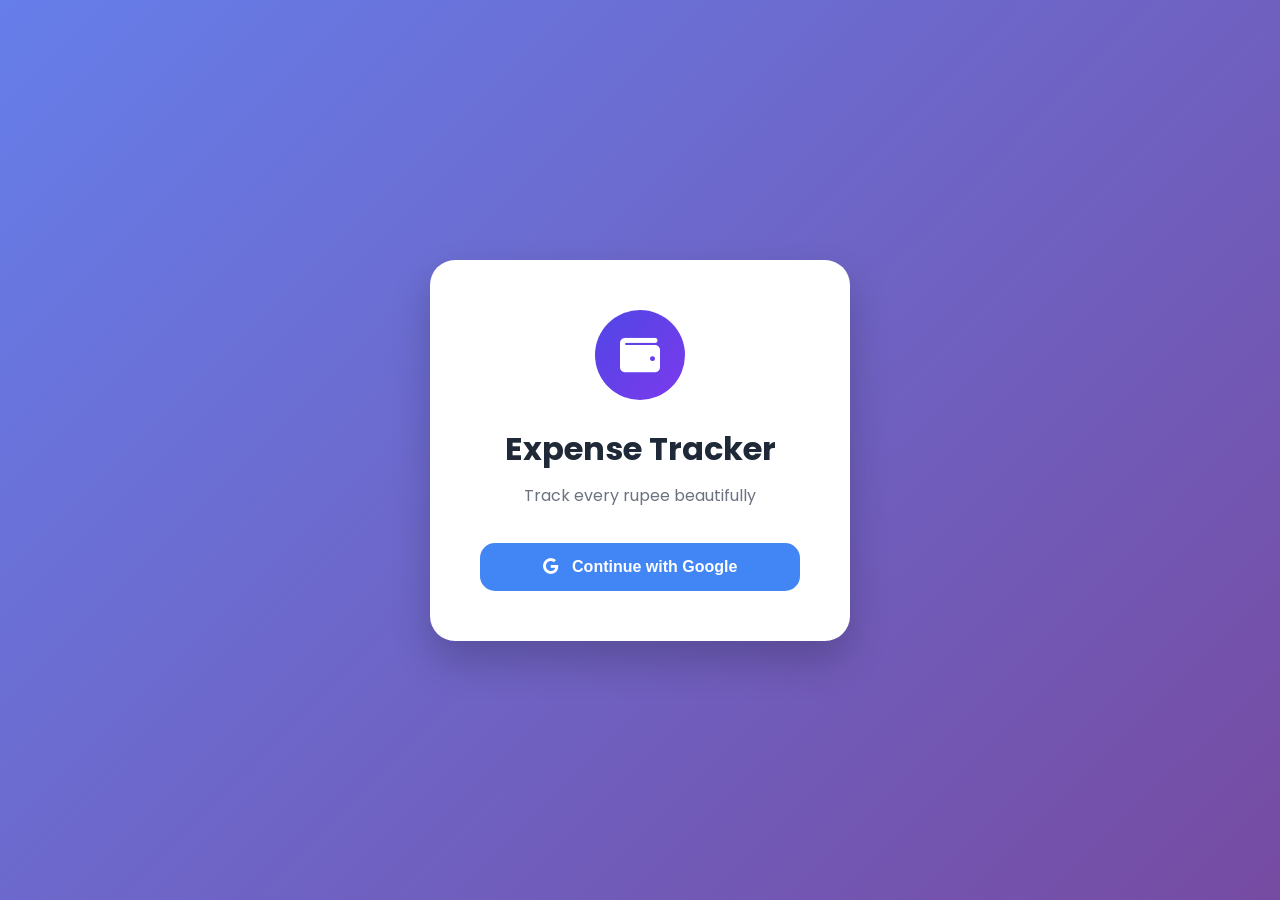
==== index.html @ 6a4c1304 "Except edit everything working" ====
<!doctype html>
<html lang="en">
  <head>
    <meta charset="UTF-8" />
    <meta name="viewport" content="width=device-width, initial-scale=1.0" />

    <title>Expense Tracker</title>

    <!-- CSS -->
    <link rel="stylesheet" href="css/style.css" />
    <link rel="stylesheet" href="css/responsive.css" />

    <!-- Google Font -->
    <link
      href="https://fonts.googleapis.com/css2?family=Poppins:wght@300;400;500;600;700&display=swap"
      rel="stylesheet"
    />

    <!-- Font Awesome -->
    <link
      rel="stylesheet"
      href="https://cdnjs.cloudflare.com/ajax/libs/font-awesome/6.5.2/css/all.min.css"
    />

    <!-- Animate CSS -->
    <link
      rel="stylesheet"
      href="https://cdnjs.cloudflare.com/ajax/libs/animate.css/4.1.1/animate.min.css"
    />

    <!-- SweetAlert2 -->
    <script src="https://cdn.jsdelivr.net/npm/sweetalert2@11"></script>
  </head>

  <body>
    <!-- ================= LOGIN SCREEN ================= -->

    <div id="loginSection" class="login-screen">
      <div class="login-card animate__animated animate__fadeInDown">
        <div class="logo">
          <i class="fa-solid fa-wallet"></i>
        </div>

        <h1>Expense Tracker</h1>

        <p>Track every rupee beautifully</p>

        <button id="googleLoginBtn" class="google-btn">
          <i class="fa-brands fa-google"></i>

          Continue with Google
        </button>
      </div>
    </div>

    <!-- ================= APPLICATION ================= -->

    <div id="app" style="display: none">
      <div class="container">
        <!-- HEADER -->

        <header class="topbar">
          <div class="brand">
            <i class="fa-solid fa-wallet"></i>

            <span>Expense Tracker</span>
          </div>

          <div class="user-panel">
            <img id="userPhoto" src="" alt="User" />

            <div class="user-details">
              <h3 id="userName"></h3>

              <p id="userEmail"></p>
            </div>

            <button id="logoutBtn" class="logout-btn">
              <i class="fa-solid fa-right-from-bracket"></i>

              Logout
            </button>
          </div>
        </header>

        <!-- DASHBOARD -->

        <section>
          <h2 class="section-title">
            <i class="fa-solid fa-chart-line"></i>

            Dashboard
          </h2>

          <div class="cards">
            <div class="card today">
              <i class="fa-solid fa-calendar-day"></i>

              <h3>Today</h3>

              <h2 id="todayExpense">₹0</h2>
            </div>

            <div class="card week">
              <i class="fa-solid fa-calendar-week"></i>

              <h3>This Week</h3>

              <h2 id="weekExpense">₹0</h2>
            </div>

            <div class="card month">
              <i class="fa-solid fa-calendar-days"></i>

              <h3>This Month</h3>

              <h2 id="monthExpense">₹0</h2>
            </div>

            <div class="card total">
              <i class="fa-solid fa-wallet"></i>

              <h3>Total</h3>

              <h2 id="totalExpense">₹0</h2>
            </div>
          </div>
        </section>

        <!-- ADD EXPENSE -->

        <section>
          <h2 class="section-title">
            <i class="fa-solid fa-circle-plus"></i>

            Add Expense
          </h2>

          <div class="expense-form">
            <input id="expenseTitle" type="text" placeholder="Expense Title" />

            <input id="expenseAmount" type="number" placeholder="Amount" />

            <select id="expenseCategory"></select>

            <input id="expenseDate" type="date" />

            <textarea id="expenseNotes" rows="4" placeholder="Notes"></textarea>

            <button id="saveExpenseBtn">
              <i class="fa-solid fa-floppy-disk"></i>

              Save Expense
            </button>
          </div>
        </section>

        <!-- RECENT EXPENSES -->
        <section class="charts-section">
          <h2 class="section-title">Expense Analytics</h2>

          <div class="chart-grid">
            <div class="chart-card">
              <h3>Category Wise</h3>
              <canvas id="categoryChart"></canvas>
            </div>

            <div class="chart-card">
              <h3>Monthly Trend</h3>
              <canvas id="monthlyChart"></canvas>
            </div>
          </div>
        </section>

        <section>
          <h2 class="section-title">
            <i class="fa-solid fa-clock-rotate-left"></i>

            Recent Expenses
          </h2>

          <div id="expenseList" class="expense-list">
            <div class="empty-state">
              <i class="fa-solid fa-receipt"></i>

              <p>No expenses added yet.</p>
            </div>
          </div>
        </section>

        <!-- CHARTS -->

        <!-- -->
      </div>
    </div>

    <!-- Firebase -->

    <script src="https://www.gstatic.com/firebasejs/10.12.2/firebase-app-compat.js"></script>

    <script src="https://www.gstatic.com/firebasejs/10.12.2/firebase-auth-compat.js"></script>

    <script src="https://www.gstatic.com/firebasejs/10.12.2/firebase-firestore-compat.js"></script>

    <script src="https://cdn.jsdelivr.net/npm/chart.js"></script>

    <!-- Firebase Config -->

    <script src="firebase/firebase-config.js"></script>

    <!-- Application -->

    <script src="js/state.js"></script>
    <script src="js/constants.js"></script>
    <script src="js/utils.js"></script>
    <script src="js/firestore.js"></script>
    <script src="js/auth.js"></script>
    <script src="js/expenses.js"></script>
    <script src="js/charts.js"></script>
    <script src="js/ui.js"></script>
    <script src="js/app.js"></script>
  </body>
</html>
---- css/style.css ----
/* ===========================
   RESET
=========================== */

* {
  margin: 0;
  padding: 0;
  box-sizing: border-box;
}

:root {
  --primary: #4f46e5;
  --primary-dark: #3730a3;

  --success: #10b981;
  --warning: #f59e0b;
  --danger: #ef4444;
  --info: #3b82f6;

  --text: #1f2937;
  --text-light: #6b7280;

  --bg: #f3f4f6;

  --card: #ffffff;

  --shadow: 0 10px 30px rgba(0, 0, 0, 0.08);
}

body {
  font-family: "Poppins", sans-serif;

  background: linear-gradient(135deg, #667eea, #764ba2);

  min-height: 100vh;
}

/* ===========================
   LOGIN
=========================== */

.login-screen {
  display: flex;

  justify-content: center;

  align-items: center;

  height: 100vh;

  padding: 20px;
}

.login-card {
  background: white;

  width: 420px;

  max-width: 100%;

  padding: 50px;

  border-radius: 25px;

  text-align: center;

  box-shadow: 0 20px 40px rgba(0, 0, 0, 0.2);
}

.logo {
  width: 90px;

  height: 90px;

  margin: auto;

  border-radius: 50%;

  background: linear-gradient(135deg, #4f46e5, #7c3aed);

  color: white;

  display: flex;

  justify-content: center;

  align-items: center;

  font-size: 40px;

  margin-bottom: 25px;
}

.login-card h1 {
  color: var(--text);

  margin-bottom: 10px;
}

.login-card p {
  color: var(--text-light);

  margin-bottom: 35px;
}

.google-btn {
  width: 100%;

  padding: 15px;

  border: none;

  border-radius: 15px;

  background: #4285f4;

  color: white;

  font-size: 16px;

  font-weight: 600;

  cursor: pointer;

  transition: 0.3s;
}

.google-btn i {
  margin-right: 10px;
}

.google-btn:hover {
  transform: translateY(-3px);

  box-shadow: 0 15px 25px rgba(66, 133, 244, 0.35);
}

/* ===========================
   MAIN APP
=========================== */

.container {
  width: 95%;

  max-width: 1300px;

  margin: 30px auto;
}

/* ===========================
   HEADER
=========================== */

.topbar {
  background: white;

  border-radius: 20px;

  padding: 20px 30px;

  display: flex;

  justify-content: space-between;

  align-items: center;

  box-shadow: var(--shadow);

  margin-bottom: 30px;
}

.brand {
  display: flex;

  align-items: center;

  gap: 15px;

  font-size: 28px;

  color: var(--primary);

  font-weight: 700;
}

.user-panel {
  display: flex;

  align-items: center;

  gap: 15px;
}

#userPhoto {
  width: 60px;

  height: 60px;

  border-radius: 50%;

  border: 3px solid var(--primary);

  object-fit: cover;
}

.user-details h3 {
  color: var(--text);
}

.user-details p {
  color: var(--text-light);

  font-size: 14px;
}

.logout-btn {
  background: var(--danger);

  color: white;

  border: none;

  border-radius: 12px;

  padding: 12px 20px;

  cursor: pointer;

  font-weight: 600;
}

.logout-btn:hover {
  opacity: 0.9;
}

/* ===========================
   TITLES
=========================== */

.section-title {
  color: white;

  margin: 30px 0 20px;

  font-size: 28px;
}

.section-title i {
  margin-right: 10px;
}

/* ===========================
   DASHBOARD CARDS
=========================== */

.cards {
  display: grid;

  grid-template-columns: repeat(auto-fit, minmax(220px, 1fr));

  gap: 20px;
}

.card {
  color: white;

  padding: 30px;

  border-radius: 20px;

  text-align: center;

  box-shadow: var(--shadow);

  transition: 0.3s;
}

.card:hover {
  transform: translateY(-8px);
}

.card i {
  font-size: 35px;

  margin-bottom: 15px;
}

.card h2 {
  margin-top: 15px;

  font-size: 32px;
}

.today {
  background: linear-gradient(135deg, #06b6d4, #3b82f6);
}

.week {
  background: linear-gradient(135deg, #10b981, #22c55e);
}

.month {
  background: linear-gradient(135deg, #f59e0b, #f97316);
}

.total {
  background: linear-gradient(135deg, #8b5cf6, #6366f1);
}

/* ===========================
   FORM
=========================== */

.expense-form {
  background: white;

  border-radius: 20px;

  padding: 30px;

  box-shadow: var(--shadow);

  display: grid;

  gap: 18px;
}

.expense-form input,
.expense-form select,
.expense-form textarea {
  padding: 15px;

  border-radius: 12px;

  border: 1px solid #ddd;

  font-size: 16px;

  font-family: "Poppins";
}

.expense-form input:focus,
.expense-form select:focus,
.expense-form textarea:focus {
  outline: none;

  border-color: var(--primary);
}

#saveExpenseBtn {
  background: var(--primary);

  color: white;

  border: none;

  padding: 16px;

  border-radius: 12px;

  cursor: pointer;

  font-size: 17px;

  font-weight: 600;
}

#saveExpenseBtn:hover {
  background: var(--primary-dark);
}

/* ===========================
   RECENT EXPENSES
=========================== */

.expense-list {
  background: white;

  border-radius: 20px;

  padding: 30px;

  min-height: 180px;

  box-shadow: var(--shadow);
}

.empty-state {
  text-align: center;

  color: #999;

  padding: 50px;
}

.empty-state i {
  font-size: 50px;

  margin-bottom: 15px;
}

/* ===========================
   CHART PLACEHOLDER
=========================== */

.chart-placeholder {
  background: white;

  border-radius: 20px;

  padding: 60px;

  text-align: center;

  color: #888;

  box-shadow: var(--shadow);
}

/* ===========================
   RESPONSIVE
=========================== */

@media (max-width: 900px) {
  .topbar {
    flex-direction: column;

    gap: 20px;
  }

  .user-panel {
    flex-wrap: wrap;

    justify-content: center;
  }

  .brand {
    font-size: 24px;
  }
}

@media (max-width: 600px) {
  .login-card {
    padding: 35px;
  }

  .section-title {
    font-size: 22px;
  }

  .card h2 {
    font-size: 26px;
  }
}

.expense-item {
  display: flex;

  justify-content: space-between;

  align-items: center;

  padding: 15px;

  border-bottom: 1px solid #eee;
}

.expense-item:last-child {
  border-bottom: none;
}

.expense-item strong {
  font-size: 18px;

  color: #4f46e5;

  margin-right: 15px;
}

.delete-btn {
  background: #ef4444;

  color: white;

  border: none;

  padding: 8px 12px;

  border-radius: 8px;

  cursor: pointer;
}
---- css/responsive.css ----
/* ===========================
   RESET
=========================== */

* {
  margin: 0;
  padding: 0;
  box-sizing: border-box;
}

:root {
  --primary: #4f46e5;
  --primary-dark: #3730a3;

  --success: #10b981;
  --warning: #f59e0b;
  --danger: #ef4444;
  --info: #3b82f6;

  --text: #1f2937;
  --text-light: #6b7280;

  --bg: #f3f4f6;

  --card: #ffffff;

  --shadow: 0 10px 30px rgba(0, 0, 0, 0.08);
}

body {
  font-family: "Poppins", sans-serif;

  background: linear-gradient(135deg, #667eea, #764ba2);

  min-height: 100vh;
}

/* ===========================
   LOGIN
=========================== */

.login-screen {
  display: flex;

  justify-content: center;

  align-items: center;

  height: 100vh;

  padding: 20px;
}

.login-card {
  background: white;

  width: 420px;

  max-width: 100%;

  padding: 50px;

  border-radius: 25px;

  text-align: center;

  box-shadow: 0 20px 40px rgba(0, 0, 0, 0.2);
}

.logo {
  width: 90px;

  height: 90px;

  margin: auto;

  border-radius: 50%;

  background: linear-gradient(135deg, #4f46e5, #7c3aed);

  color: white;

  display: flex;

  justify-content: center;

  align-items: center;

  font-size: 40px;

  margin-bottom: 25px;
}

.login-card h1 {
  color: var(--text);

  margin-bottom: 10px;
}

.login-card p {
  color: var(--text-light);

  margin-bottom: 35px;
}

.google-btn {
  width: 100%;

  padding: 15px;

  border: none;

  border-radius: 15px;

  background: #4285f4;

  color: white;

  font-size: 16px;

  font-weight: 600;

  cursor: pointer;

  transition: 0.3s;
}

.google-btn i {
  margin-right: 10px;
}

.google-btn:hover {
  transform: translateY(-3px);

  box-shadow: 0 15px 25px rgba(66, 133, 244, 0.35);
}

/* ===========================
   MAIN APP
=========================== */

.container {
  width: 95%;

  max-width: 1300px;

  margin: 30px auto;
}

/* ===========================
   HEADER
=========================== */

.topbar {
  background: white;

  border-radius: 20px;

  padding: 20px 30px;

  display: flex;

  justify-content: space-between;

  align-items: center;

  box-shadow: var(--shadow);

  margin-bottom: 30px;
}

.brand {
  display: flex;

  align-items: center;

  gap: 15px;

  font-size: 28px;

  color: var(--primary);

  font-weight: 700;
}

.user-panel {
  display: flex;

  align-items: center;

  gap: 15px;
}

#userPhoto {
  width: 60px;

  height: 60px;

  border-radius: 50%;

  border: 3px solid var(--primary);

  object-fit: cover;
}

.user-details h3 {
  color: var(--text);
}

.user-details p {
  color: var(--text-light);

  font-size: 14px;
}

.logout-btn {
  background: var(--danger);

  color: white;

  border: none;

  border-radius: 12px;

  padding: 12px 20px;

  cursor: pointer;

  font-weight: 600;
}

.logout-btn:hover {
  opacity: 0.9;
}

/* ===========================
   TITLES
=========================== */

.section-title {
  color: white;

  margin: 30px 0 20px;

  font-size: 28px;
}

.section-title i {
  margin-right: 10px;
}

/* ===========================
   DASHBOARD CARDS
=========================== */

.cards {
  display: grid;

  grid-template-columns: repeat(auto-fit, minmax(220px, 1fr));

  gap: 20px;
}

.card {
  color: white;

  padding: 30px;

  border-radius: 20px;

  text-align: center;

  box-shadow: var(--shadow);

  transition: 0.3s;
}

.card:hover {
  transform: translateY(-8px);
}

.card i {
  font-size: 35px;

  margin-bottom: 15px;
}

.card h2 {
  margin-top: 15px;

  font-size: 32px;
}

.today {
  background: linear-gradient(135deg, #06b6d4, #3b82f6);
}

.week {
  background: linear-gradient(135deg, #10b981, #22c55e);
}

.month {
  background: linear-gradient(135deg, #f59e0b, #f97316);
}

.total {
  background: linear-gradient(135deg, #8b5cf6, #6366f1);
}

/* ===========================
   FORM
=========================== */

.expense-form {
  background: white;

  border-radius: 20px;

  padding: 30px;

  box-shadow: var(--shadow);

  display: grid;

  gap: 18px;
}

.expense-form input,
.expense-form select,
.expense-form textarea {
  padding: 15px;

  border-radius: 12px;

  border: 1px solid #ddd;

  font-size: 16px;

  font-family: "Poppins";
}

.expense-form input:focus,
.expense-form select:focus,
.expense-form textarea:focus {
  outline: none;

  border-color: var(--primary);
}

#saveExpenseBtn {
  background: var(--primary);

  color: white;

  border: none;

  padding: 16px;

  border-radius: 12px;

  cursor: pointer;

  font-size: 17px;

  font-weight: 600;
}

#saveExpenseBtn:hover {
  background: var(--primary-dark);
}

/* ===========================
   RECENT EXPENSES
=========================== */

.expense-list {
  background: white;

  border-radius: 20px;

  padding: 30px;

  min-height: 180px;

  box-shadow: var(--shadow);
}

.empty-state {
  text-align: center;

  color: #999;

  padding: 50px;
}

.empty-state i {
  font-size: 50px;

  margin-bottom: 15px;
}

/* ===========================
   CHART PLACEHOLDER
=========================== */

.chart-placeholder {
  background: white;

  border-radius: 20px;

  padding: 60px;

  text-align: center;

  color: #888;

  box-shadow: var(--shadow);
}

/* ===========================
   RESPONSIVE
=========================== */

@media (max-width: 900px) {
  .topbar {
    flex-direction: column;

    gap: 20px;
  }

  .user-panel {
    flex-wrap: wrap;

    justify-content: center;
  }

  .brand {
    font-size: 24px;
  }
}

@media (max-width: 600px) {
  .login-card {
    padding: 35px;
  }

  .section-title {
    font-size: 22px;
  }

  .card h2 {
    font-size: 26px;
  }
}

.expense-item {
  display: flex;

  justify-content: space-between;

  align-items: center;

  padding: 15px;

  border-bottom: 1px solid #eee;
}

.expense-item:last-child {
  border-bottom: none;
}

.expense-item strong {
  font-size: 18px;

  color: #4f46e5;

  margin-right: 15px;
}

.delete-btn {
  background: #ef4444;

  color: white;

  border: none;

  padding: 8px 12px;

  border-radius: 8px;

  cursor: pointer;
}
/* ==========================
   Large Tablets
========================== */

@media (max-width: 1024px) {
  .container {
    width: 95%;
  }

  .cards {
    grid-template-columns: repeat(2, 1fr);
  }
}

/* ==========================
   Tablets
========================== */

@media (max-width: 768px) {
  .topbar {
    flex-direction: column;
    gap: 20px;
    align-items: center;
    text-align: center;
  }

  .brand {
    justify-content: center;
  }

  .user-panel {
    flex-direction: column;
  }

  .cards {
    grid-template-columns: 1fr;
  }

  .expense-form {
    padding: 20px;
  }

  .section-title {
    font-size: 24px;
  }

  #userPhoto {
    width: 70px;
    height: 70px;
  }
}

/* ==========================
   Mobile
========================== */

@media (max-width: 480px) {
  body {
    font-size: 14px;
  }

  .container {
    width: 95%;
    margin: 15px auto;
  }

  .login-card {
    padding: 30px 20px;
  }

  .brand {
    font-size: 22px;
  }

  .section-title {
    font-size: 20px;
  }

  .card {
    padding: 20px;
  }

  .card h2 {
    font-size: 24px;
  }

  .expense-form input,
  .expense-form select,
  .expense-form textarea,
  #saveExpenseBtn {
    font-size: 15px;
  }

  .expense-item {
    flex-direction: column;

    align-items: flex-start;

    gap: 10px;
  }

  .expense-item div:last-child {
    width: 100%;

    display: flex;

    justify-content: space-between;

    align-items: center;
  }

  .logout-btn {
    width: 100%;
  }
}
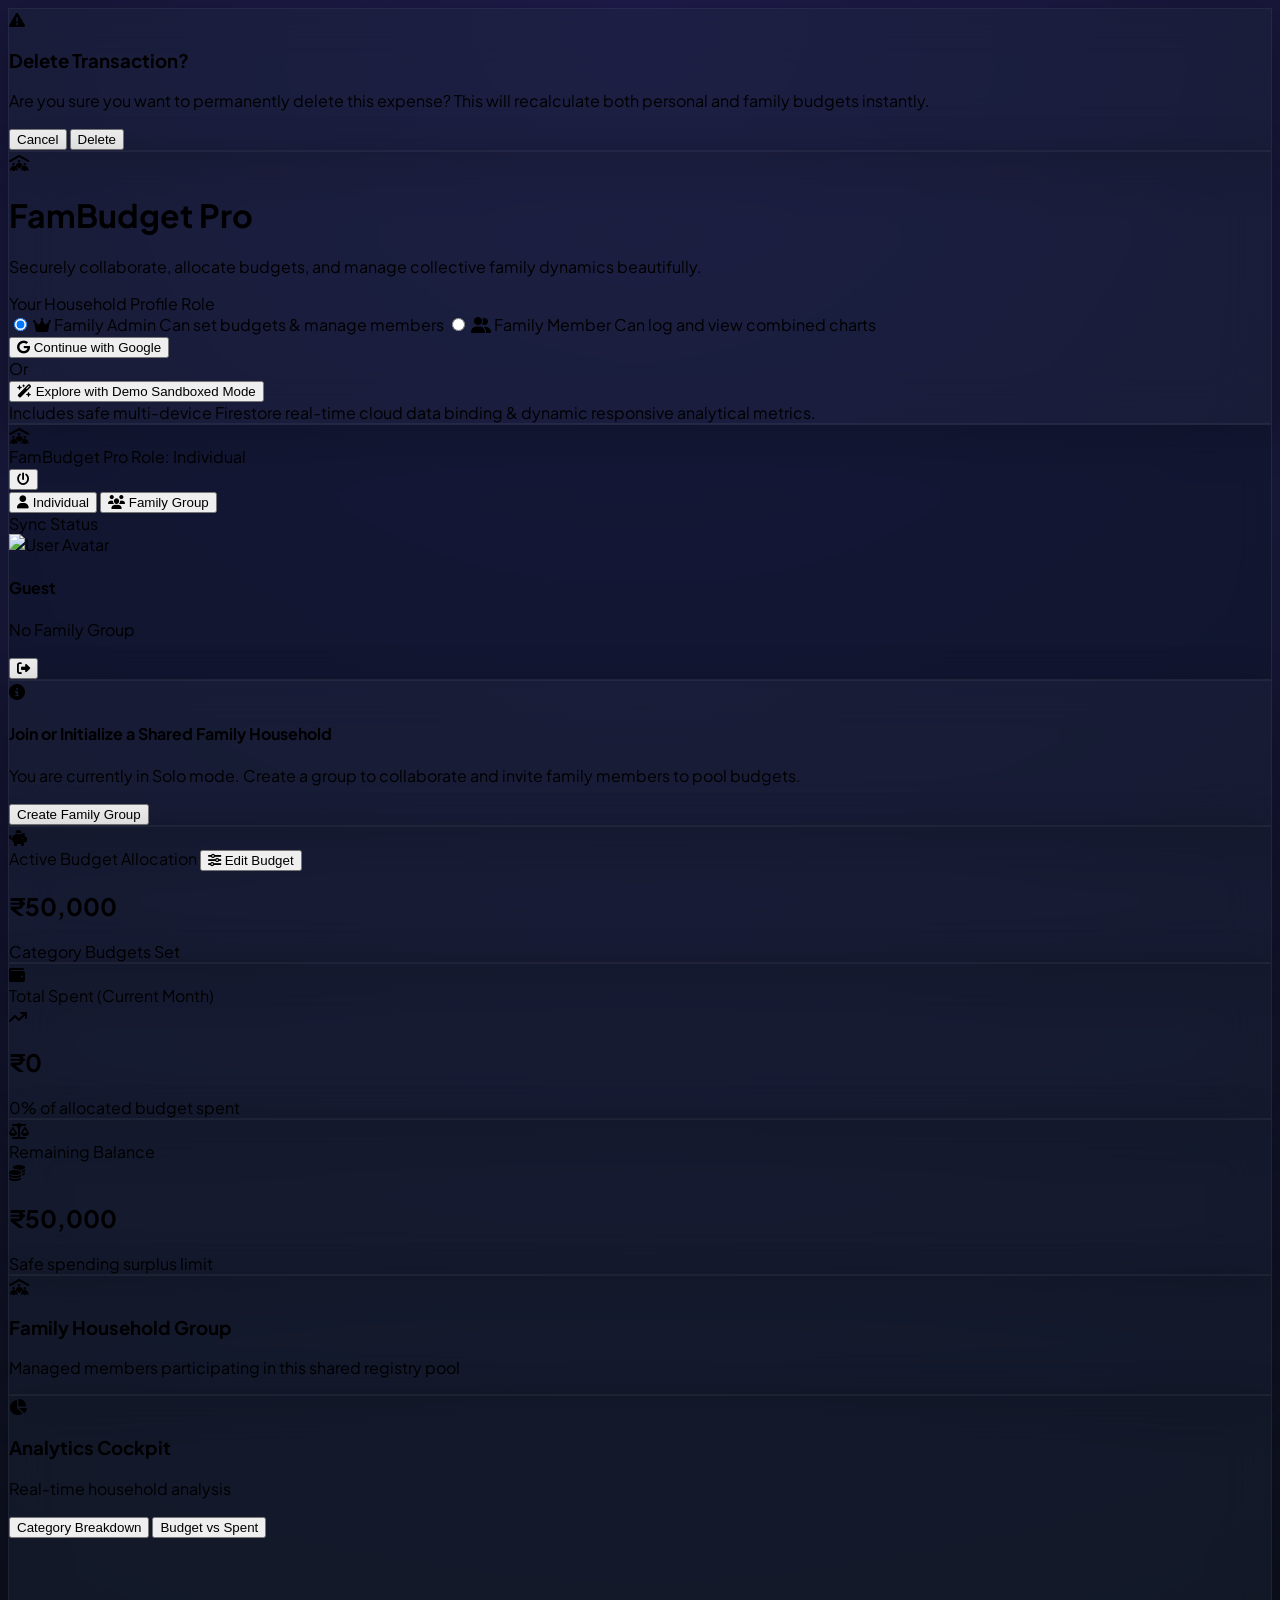
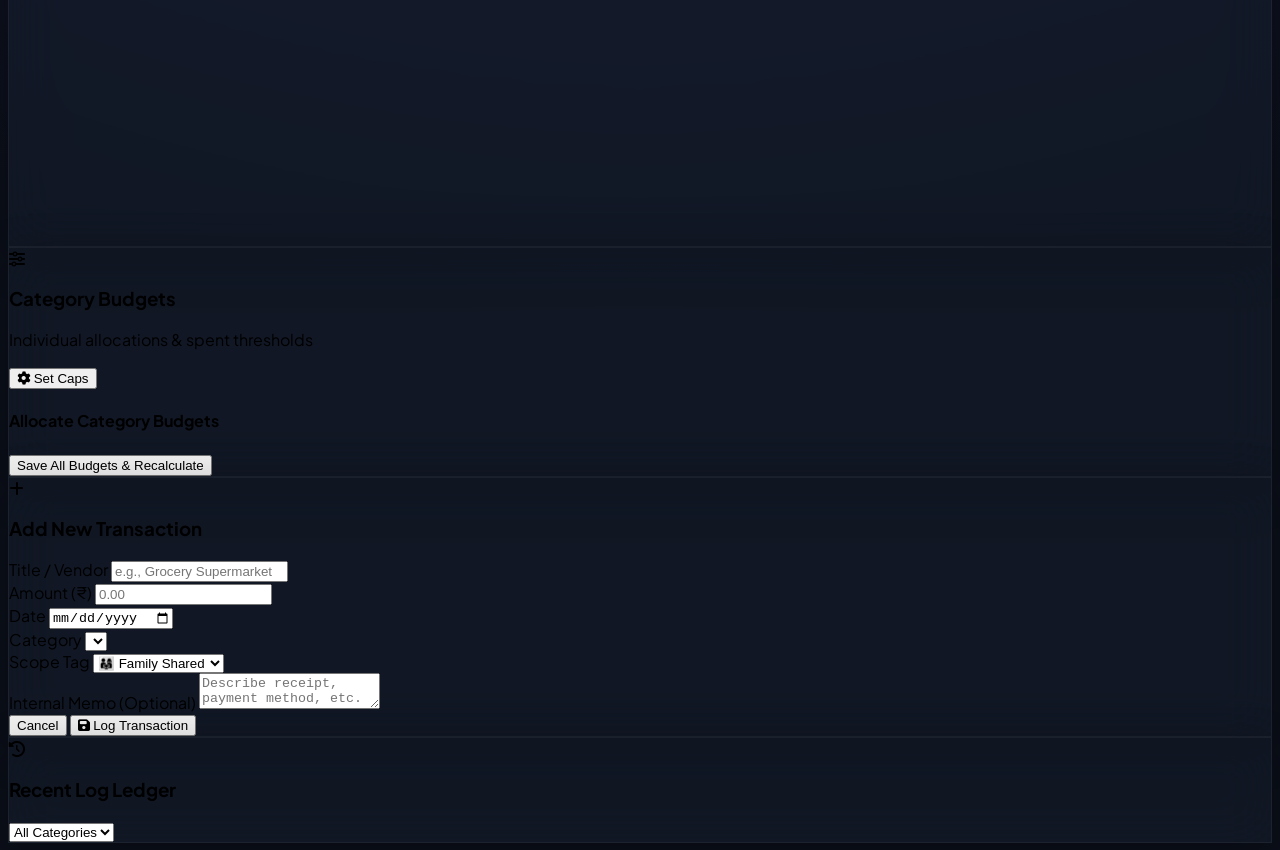
==== commit 5b874759: "chnaged full code" ====
--- a/index.html
+++ b/index.html
@@ -1,223 +1,2429 @@
 <!doctype html>
-<html lang="en">
+<html lang="en" class="h-full">
   <head>
     <meta charset="UTF-8" />
-    <meta name="viewport" content="width=device-width, initial-scale=1.0" />
-
-    <title>Expense Tracker</title>
-
-    <!-- CSS -->
-    <link rel="stylesheet" href="css/style.css" />
-    <link rel="stylesheet" href="css/responsive.css" />
-
-    <!-- Google Font -->
+    <meta
+      name="viewport"
+      content="width=device-width, initial-scale=1.0, maximum-scale=5.0"
+    />
+    <title>Family Budget & Expense Tracker</title>
+
+    <script src="https://cdn.tailwindcss.com"></script>
+    <script>
+      tailwind.config = {
+        theme: {
+          extend: {
+            fontFamily: {
+              sans: ["Plus Jakarta Sans", "Poppins", "Inter", "sans-serif"],
+            },
+            colors: {
+              brand: {
+                50: "#f5f3ff",
+                100: "#ede9fe",
+                500: "#6366f1",
+                600: "#4f46e5",
+                700: "#4338ca",
+                900: "#312e81",
+              },
+              darkBg: "#0b0f19",
+              panelBg: "rgba(17, 24, 39, 0.7)",
+            },
+          },
+        },
+      };
+    </script>
+
     <link
-      href="https://fonts.googleapis.com/css2?family=Poppins:wght@300;400;500;600;700&display=swap"
+      href="https://fonts.googleapis.com/css2?family=Plus+Jakarta+Sans:wght@300;400;500;600;700;800&family=Poppins:wght@300;400;500;600;750&display=swap"
       rel="stylesheet"
     />
-
-    <!-- Font Awesome -->
     <link
       rel="stylesheet"
       href="https://cdnjs.cloudflare.com/ajax/libs/font-awesome/6.5.2/css/all.min.css"
     />
-
-    <!-- Animate CSS -->
-    <link
-      rel="stylesheet"
-      href="https://cdnjs.cloudflare.com/ajax/libs/animate.css/4.1.1/animate.min.css"
-    />
-
-    <!-- SweetAlert2 -->
-    <script src="https://cdn.jsdelivr.net/npm/sweetalert2@11"></script>
+    <script src="https://cdn.jsdelivr.net/npm/chart.js"></script>
+
+    <style>
+      body {
+        font-family: "Plus Jakarta Sans", sans-serif;
+        background: radial-gradient(circle at 50% 0%, #1e1b4b 0%, #0b0f19 75%);
+        -webkit-font-smoothing: antialiased;
+        overflow-x: hidden;
+      }
+
+      .glass-panel {
+        background: rgba(15, 23, 42, 0.45);
+        backdrop-filter: blur(16px);
+        -webkit-backdrop-filter: blur(16px);
+        border: 1px solid rgba(255, 255, 255, 0.08);
+      }
+
+      .glass-card {
+        background: rgba(30, 41, 59, 0.35);
+        backdrop-filter: blur(24px);
+        -webkit-backdrop-filter: blur(24px);
+        border: 1px solid rgba(255, 255, 255, 0.05);
+        box-shadow: 0 12px 40px 0 rgba(0, 0, 0, 0.3);
+      }
+
+      ::-webkit-scrollbar {
+        width: 6px;
+        height: 6px;
+      }
+      ::-webkit-scrollbar-track {
+        background: rgba(15, 23, 42, 0.3);
+      }
+      ::-webkit-scrollbar-thumb {
+        background: rgba(99, 102, 241, 0.3);
+        border-radius: 10px;
+      }
+      ::-webkit-scrollbar-thumb:hover {
+        background: rgba(99, 102, 241, 0.6);
+      }
+
+      .toggle-slider {
+        transition: transform 0.3s cubic-bezier(0.4, 0, 0.2, 1);
+      }
+    </style>
   </head>
-
-  <body>
-    <!-- ================= LOGIN SCREEN ================= -->
-
-    <div id="loginSection" class="login-screen">
-      <div class="login-card animate__animated animate__fadeInDown">
-        <div class="logo">
-          <i class="fa-solid fa-wallet"></i>
+  <body class="min-h-screen text-slate-100 flex flex-col antialiased">
+    <div
+      id="toastContainer"
+      class="fixed top-5 right-5 z-50 flex flex-col gap-3 max-w-sm w-full px-4 md:px-0"
+    ></div>
+
+    <div
+      id="confirmModal"
+      class="fixed inset-0 z-50 flex items-center justify-center p-4 bg-slate-950/85 backdrop-blur-sm hidden"
+    >
+      <div
+        class="glass-card w-full max-w-md p-6 rounded-3xl text-center transform scale-95 transition-all duration-300"
+      >
+        <div
+          class="w-16 h-16 bg-red-500/20 text-red-400 rounded-full flex items-center justify-center mx-auto mb-4 text-2xl"
+        >
+          <i class="fa-solid fa-triangle-exclamation"></i>
         </div>
-
-        <h1>Expense Tracker</h1>
-
-        <p>Track every rupee beautifully</p>
-
-        <button id="googleLoginBtn" class="google-btn">
-          <i class="fa-brands fa-google"></i>
-
-          Continue with Google
-        </button>
+        <h3 class="text-xl font-bold mb-2 text-white">Delete Transaction?</h3>
+        <p class="text-slate-300 mb-6 text-sm">
+          Are you sure you want to permanently delete this expense? This will
+          recalculate both personal and family budgets instantly.
+        </p>
+        <div class="flex gap-3 justify-center">
+          <button
+            id="cancelDeleteBtn"
+            class="px-5 py-2.5 rounded-xl bg-slate-800 text-slate-300 hover:bg-slate-700 transition font-medium min-w-[100px]"
+          >
+            Cancel
+          </button>
+          <button
+            id="confirmDeleteBtn"
+            class="px-5 py-2.5 rounded-xl bg-red-600 text-white hover:bg-red-700 transition font-medium min-w-[100px]"
+          >
+            Delete
+          </button>
+        </div>
       </div>
     </div>
 
-    <!-- ================= APPLICATION ================= -->
-
-    <div id="app" style="display: none">
-      <div class="container">
-        <!-- HEADER -->
-
-        <header class="topbar">
-          <div class="brand">
-            <i class="fa-solid fa-wallet"></i>
-
-            <span>Expense Tracker</span>
+    <div
+      id="loginSection"
+      class="flex-1 flex flex-col items-center justify-center p-4 min-h-screen relative overflow-hidden"
+    >
+      <div
+        class="absolute w-96 h-96 bg-indigo-600/15 rounded-full blur-[120px] top-1/4 left-1/4"
+      ></div>
+      <div
+        class="absolute w-96 h-96 bg-purple-600/15 rounded-full blur-[120px] bottom-1/4 right-1/4"
+      ></div>
+
+      <div
+        class="glass-card w-full max-w-lg p-8 md:p-10 rounded-3xl text-center z-10 relative"
+      >
+        <div
+          class="w-20 h-20 mx-auto mb-6 rounded-3xl bg-gradient-to-tr from-indigo-500 via-purple-500 to-indigo-600 flex items-center justify-center text-white text-3xl shadow-xl shadow-indigo-500/10"
+        >
+          <i class="fa-solid fa-people-roof animate-pulse"></i>
+        </div>
+        <h1
+          class="text-3xl md:text-4xl font-extrabold tracking-tight bg-gradient-to-r from-white via-indigo-100 to-purple-100 bg-clip-text text-transparent"
+        >
+          FamBudget Pro
+        </h1>
+        <p class="text-indigo-200/60 mt-2 mb-8 text-sm md:text-base font-light">
+          Securely collaborate, allocate budgets, and manage collective family
+          dynamics beautifully.
+        </p>
+
+        <div class="space-y-4">
+          <div
+            class="bg-slate-900/50 p-4 rounded-2xl border border-slate-800 text-left"
+          >
+            <label
+              class="block text-xs font-semibold text-indigo-300 uppercase tracking-wider mb-2.5"
+              >Your Household Profile Role</label
+            >
+            <div class="grid grid-cols-2 gap-3">
+              <label
+                class="relative flex flex-col p-4 bg-slate-800/40 hover:bg-slate-800/80 border border-slate-700 rounded-xl cursor-pointer transition text-center group"
+              >
+                <input
+                  type="radio"
+                  name="onboardRole"
+                  value="admin"
+                  checked
+                  class="absolute top-3 right-3 text-indigo-500 bg-slate-900 border-slate-700 focus:ring-indigo-500"
+                />
+                <i
+                  class="fa-solid fa-crown text-amber-400 text-lg mb-1 group-hover:scale-115 transition"
+                ></i>
+                <span class="text-xs font-bold text-white">Family Admin</span>
+                <span class="text-[10px] text-slate-400 mt-1"
+                  >Can set budgets & manage members</span
+                >
+              </label>
+              <label
+                class="relative flex flex-col p-4 bg-slate-800/40 hover:bg-slate-800/80 border border-slate-700 rounded-xl cursor-pointer transition text-center group"
+              >
+                <input
+                  type="radio"
+                  name="onboardRole"
+                  value="member"
+                  class="absolute top-3 right-3 text-indigo-500 bg-slate-900 border-slate-700 focus:ring-indigo-500"
+                />
+                <i
+                  class="fa-solid fa-user-group text-sky-400 text-lg mb-1 group-hover:scale-115 transition"
+                ></i>
+                <span class="text-xs font-bold text-white">Family Member</span>
+                <span class="text-[10px] text-slate-400 mt-1"
+                  >Can log and view combined charts</span
+                >
+              </label>
+            </div>
           </div>
 
-          <div class="user-panel">
-            <img id="userPhoto" src="" alt="User" />
-
-            <div class="user-details">
-              <h3 id="userName"></h3>
-
-              <p id="userEmail"></p>
+          <button
+            id="googleLoginBtn"
+            class="w-full py-4 px-6 rounded-2xl bg-indigo-600 hover:bg-indigo-500 text-white font-semibold flex items-center justify-center gap-3 transition duration-300 shadow-md hover:shadow-indigo-500/20 active:scale-95"
+          >
+            <i class="fa-brands fa-google text-lg"></i>
+            Continue with Google
+          </button>
+
+          <div class="relative flex py-2 items-center justify-center">
+            <div class="flex-grow border-t border-slate-800"></div>
+            <span
+              class="flex-shrink mx-4 text-slate-500 text-xs uppercase tracking-widest font-semibold"
+              >Or</span
+            >
+            <div class="flex-grow border-t border-slate-800"></div>
+          </div>
+
+          <button
+            id="demoLoginBtn"
+            class="w-full py-3.5 px-6 rounded-2xl bg-slate-800/60 hover:bg-slate-700/60 text-indigo-200 font-medium flex items-center justify-center gap-3 border border-slate-700 hover:border-indigo-500/40 transition duration-300 active:scale-95"
+          >
+            <i class="fa-solid fa-wand-magic-sparkles text-indigo-400"></i>
+            Explore with Demo Sandboxed Mode
+          </button>
+        </div>
+
+        <div
+          class="mt-8 text-[11px] text-slate-500 leading-relaxed max-w-sm mx-auto"
+        >
+          Includes safe multi-device Firestore real-time cloud data binding &
+          dynamic responsive analytical metrics.
+        </div>
+      </div>
+    </div>
+
+    <div id="app" class="hidden flex-1 flex flex-col min-h-screen">
+      <header
+        class="w-full glass-panel sticky top-0 z-30 px-4 md:px-8 py-4 border-b border-slate-800/50"
+      >
+        <div
+          class="max-w-7xl mx-auto flex flex-col sm:flex-row items-center justify-between gap-4"
+        >
+          <div class="flex items-center justify-between w-full sm:w-auto gap-4">
+            <div class="flex items-center gap-3">
+              <div
+                class="w-10 h-10 rounded-2xl bg-indigo-600/20 text-indigo-400 flex items-center justify-center text-xl border border-indigo-500/25"
+              >
+                <i class="fa-solid fa-people-roof"></i>
+              </div>
+              <div>
+                <span
+                  class="text-lg font-extrabold tracking-tight text-white block"
+                  >FamBudget Pro</span
+                >
+                <span
+                  class="text-[10px] text-indigo-300/70 block uppercase tracking-wider font-semibold"
+                  id="headerProfileRole"
+                  >Role: Individual</span
+                >
+              </div>
             </div>
 
-            <button id="logoutBtn" class="logout-btn">
-              <i class="fa-solid fa-right-from-bracket"></i>
-
-              Logout
+            <button
+              id="logoutBtn"
+              class="sm:hidden text-red-400 bg-red-500/10 hover:bg-red-500/20 p-2.5 rounded-xl border border-red-500/20 transition text-sm"
+            >
+              <i class="fa-solid fa-power-off"></i>
             </button>
           </div>
-        </header>
-
-        <!-- DASHBOARD -->
-
-        <section>
-          <h2 class="section-title">
-            <i class="fa-solid fa-chart-line"></i>
-
-            Dashboard
-          </h2>
-
-          <div class="cards">
-            <div class="card today">
-              <i class="fa-solid fa-calendar-day"></i>
-
-              <h3>Today</h3>
-
-              <h2 id="todayExpense">₹0</h2>
+
+          <div
+            class="bg-slate-900/80 p-1 rounded-2xl border border-slate-800 flex items-center relative w-full sm:w-80 h-12"
+          >
+            <div
+              id="toggleHighlight"
+              class="absolute top-1 bottom-1 left-1 w-[calc(50%-4px)] bg-indigo-600/90 rounded-xl toggle-slider shadow-md shadow-indigo-600/20"
+            ></div>
+
+            <button
+              id="btnViewIndividual"
+              class="relative z-10 flex-1 text-center text-xs font-semibold h-full rounded-xl flex items-center justify-center gap-2 text-white transition-all duration-300"
+            >
+              <i class="fa-solid fa-user text-[11px]"></i>
+              <span>Individual</span>
+            </button>
+            <button
+              id="btnViewFamily"
+              class="relative z-10 flex-1 text-center text-xs font-semibold h-full rounded-xl flex items-center justify-center gap-2 text-slate-400 transition-all duration-300"
+            >
+              <i class="fa-solid fa-users text-[11px]"></i>
+              <span>Family Group</span>
+            </button>
+          </div>
+
+          <div class="hidden sm:flex items-center gap-4">
+            <div
+              id="syncStatus"
+              class="flex items-center gap-2 bg-indigo-500/10 text-indigo-300 px-3 py-1.5 rounded-full text-xs font-semibold border border-indigo-500/20"
+            >
+              <span class="relative flex h-2 w-2">
+                <span
+                  class="animate-ping absolute inline-flex h-full w-full rounded-full bg-indigo-400 opacity-75"
+                ></span>
+                <span
+                  class="relative inline-flex rounded-full h-2 w-2 bg-indigo-400"
+                ></span>
+              </span>
+              Sync Status
             </div>
 
-            <div class="card week">
-              <i class="fa-solid fa-calendar-week"></i>
-
-              <h3>This Week</h3>
-
-              <h2 id="weekExpense">₹0</h2>
+            <div
+              class="flex items-center gap-2.5 pl-2 border-l border-slate-800"
+            >
+              <img
+                id="userPhoto"
+                src="https://placehold.co/100x100/4f46e5/ffffff?text=U"
+                alt="User Avatar"
+                class="w-9 h-9 rounded-full object-cover border border-slate-700"
+              />
+              <div class="hidden md:block text-left">
+                <h4
+                  id="userName"
+                  class="text-xs font-bold text-white max-w-[120px] truncate"
+                >
+                  Guest
+                </h4>
+                <p
+                  id="familyGroupName"
+                  class="text-[9px] text-slate-400 truncate"
+                >
+                  No Family Group
+                </p>
+              </div>
+              <button
+                id="desktopLogoutBtn"
+                class="text-slate-400 hover:text-red-400 hover:bg-red-500/10 p-2 rounded-xl transition ml-1"
+                title="Sign Out"
+              >
+                <i class="fa-solid fa-right-from-bracket"></i>
+              </button>
             </div>
-
-            <div class="card month">
-              <i class="fa-solid fa-calendar-days"></i>
-
-              <h3>This Month</h3>
-
-              <h2 id="monthExpense">₹0</h2>
+          </div>
+        </div>
+      </header>
+
+      <main class="flex-1 p-4 md:p-8 space-y-8 max-w-7xl w-full mx-auto">
+        <div
+          id="familyActionBanner"
+          class="glass-card bg-indigo-500/5 border border-indigo-500/20 rounded-2xl p-5 flex flex-col md:flex-row items-center justify-between gap-4 hidden"
+        >
+          <div
+            class="flex items-center gap-4 text-center md:text-left flex-col md:flex-row"
+          >
+            <div
+              class="w-12 h-12 bg-indigo-500/20 text-indigo-400 rounded-full flex items-center justify-center shrink-0 text-xl"
+            >
+              <i class="fa-solid fa-circle-info animate-bounce"></i>
             </div>
-
-            <div class="card total">
+            <div>
+              <h4 class="text-sm font-bold text-white">
+                Join or Initialize a Shared Family Household
+              </h4>
+              <p class="text-xs text-slate-400 mt-0.5">
+                You are currently in Solo mode. Create a group to collaborate
+                and invite family members to pool budgets.
+              </p>
+            </div>
+          </div>
+          <div class="flex gap-2.5 w-full md:w-auto justify-center">
+            <button
+              id="bannerCreateGroupBtn"
+              class="px-4 py-2 bg-indigo-600 hover:bg-indigo-500 text-white font-semibold text-xs rounded-xl transition"
+            >
+              Create Family Group
+            </button>
+          </div>
+        </div>
+
+        <section class="grid grid-cols-1 md:grid-cols-3 gap-4 md:gap-6">
+          <div
+            class="glass-card rounded-2xl p-6 relative overflow-hidden group hover:border-indigo-500/30 transition-all duration-300"
+          >
+            <div
+              class="absolute -right-4 -bottom-4 text-indigo-500/5 text-8xl transition-transform duration-300 group-hover:scale-110"
+            >
+              <i class="fa-solid fa-piggy-bank"></i>
+            </div>
+            <div class="flex items-center justify-between mb-4">
+              <span
+                class="text-xs font-bold text-indigo-300 uppercase tracking-wider"
+                id="budgetCardLabel"
+                >Active Budget Allocation</span
+              >
+              <button
+                id="btnSetBudget"
+                class="text-[11px] text-indigo-400 hover:text-white bg-indigo-500/10 hover:bg-indigo-600 px-2.5 py-1 rounded-lg border border-indigo-500/20 transition font-bold"
+              >
+                <i class="fa-solid fa-sliders mr-1"></i> Edit Budget
+              </button>
+            </div>
+            <div class="mt-2">
+              <h2
+                id="totalBudgetValue"
+                class="text-3xl font-extrabold text-white"
+              >
+                ₹50,000
+              </h2>
+              <div class="flex items-center gap-2 mt-2 text-xs text-slate-400">
+                <span
+                  class="text-emerald-400 font-semibold"
+                  id="budgetLimitCount"
+                  >Category Budgets Set</span
+                >
+              </div>
+            </div>
+          </div>
+
+          <div
+            class="glass-card rounded-2xl p-6 relative overflow-hidden group hover:border-rose-500/30 transition-all duration-300"
+          >
+            <div
+              class="absolute -right-4 -bottom-4 text-rose-500/5 text-8xl transition-transform duration-300 group-hover:scale-110"
+            >
               <i class="fa-solid fa-wallet"></i>
-
-              <h3>Total</h3>
-
-              <h2 id="totalExpense">₹0</h2>
+            </div>
+            <div class="flex items-center justify-between mb-4">
+              <span
+                class="text-xs font-bold text-rose-300 uppercase tracking-wider"
+                >Total Spent (Current Month)</span
+              >
+              <div
+                class="w-8 h-8 rounded-lg bg-rose-500/10 text-rose-400 flex items-center justify-center"
+              >
+                <i class="fa-solid fa-arrow-trend-up"></i>
+              </div>
+            </div>
+            <div class="mt-2">
+              <h2
+                id="totalSpentValue"
+                class="text-3xl font-extrabold text-white"
+              >
+                ₹0
+              </h2>
+              <div class="flex items-center gap-2 mt-2 text-xs text-slate-400">
+                <span id="spentPercentage" class="text-slate-300 font-medium"
+                  >0% of allocated budget spent</span
+                >
+              </div>
+            </div>
+          </div>
+
+          <div
+            class="glass-card rounded-2xl p-6 relative overflow-hidden group hover:border-emerald-500/30 transition-all duration-300"
+          >
+            <div
+              class="absolute -right-4 -bottom-4 text-emerald-500/5 text-8xl transition-transform duration-300 group-hover:scale-110"
+            >
+              <i class="fa-solid fa-scale-balanced"></i>
+            </div>
+            <div class="flex items-center justify-between mb-4">
+              <span
+                class="text-xs font-bold text-emerald-300 uppercase tracking-wider"
+                >Remaining Balance</span
+              >
+              <div
+                class="w-8 h-8 rounded-lg bg-emerald-500/10 text-emerald-400 flex items-center justify-center"
+              >
+                <i class="fa-solid fa-coins"></i>
+              </div>
+            </div>
+            <div class="mt-2">
+              <h2
+                id="remainingValue"
+                class="text-3xl font-extrabold text-emerald-400"
+              >
+                ₹50,000
+              </h2>
+              <div class="flex items-center gap-2 mt-2 text-xs text-slate-400">
+                <span
+                  id="remainingStatusText"
+                  class="text-emerald-400/80 font-medium"
+                  >Safe spending surplus limit</span
+                >
+              </div>
             </div>
           </div>
         </section>
 
-        <!-- ADD EXPENSE -->
-
-        <section>
-          <h2 class="section-title">
-            <i class="fa-solid fa-circle-plus"></i>
-
-            Add Expense
-          </h2>
-
-          <div class="expense-form">
-            <input id="expenseTitle" type="text" placeholder="Expense Title" />
-
-            <input id="expenseAmount" type="number" placeholder="Amount" />
-
-            <select id="expenseCategory"></select>
-
-            <input id="expenseDate" type="date" />
-
-            <textarea id="expenseNotes" rows="4" placeholder="Notes"></textarea>
-
-            <button id="saveExpenseBtn">
-              <i class="fa-solid fa-floppy-disk"></i>
-
-              Save Expense
-            </button>
+        <section
+          id="familyGroupSection"
+          class="glass-card rounded-3xl p-6 space-y-6"
+        >
+          <div
+            class="flex flex-col md:flex-row md:items-center justify-between gap-4 border-b border-slate-800 pb-5"
+          >
+            <div class="flex items-center gap-3">
+              <div
+                class="w-9 h-9 rounded-xl bg-purple-500/10 text-purple-400 flex items-center justify-center"
+              >
+                <i class="fa-solid fa-people-roof"></i>
+              </div>
+              <div>
+                <h3 class="text-lg font-bold text-white">
+                  Family Household Group
+                </h3>
+                <p class="text-xs text-slate-400">
+                  Managed members participating in this shared registry pool
+                </p>
+              </div>
+            </div>
+
+            <div
+              id="adminInviteControls"
+              class="flex flex-col sm:flex-row items-center gap-3 w-full md:w-auto"
+              style="display: none"
+            >
+              <input
+                id="inviteMemberEmail"
+                type="email"
+                placeholder="Enter family member email"
+                class="w-full sm:w-64 bg-slate-900/60 border border-slate-800 hover:border-slate-700 focus:border-indigo-500 focus:outline-none rounded-xl px-4 py-2.5 text-slate-100 placeholder-slate-500 transition text-xs"
+              />
+              <button
+                id="inviteMemberBtn"
+                class="w-full sm:w-auto px-4 py-2.5 rounded-xl bg-indigo-600 hover:bg-indigo-500 text-white text-xs font-semibold transition flex items-center justify-center gap-2 shrink-0"
+              >
+                <i class="fa-solid fa-plus"></i> Add Member
+              </button>
+            </div>
+          </div>
+
+          <div
+            id="familyMembersGrid"
+            class="grid grid-cols-1 sm:grid-cols-2 lg:grid-cols-4 gap-4"
+          >
+            <!-- Loaded dynamically via js -->
           </div>
         </section>
 
-        <!-- RECENT EXPENSES -->
-        <section class="charts-section">
-          <h2 class="section-title">Expense Analytics</h2>
-
-          <div class="chart-grid">
-            <div class="chart-card">
-              <h3>Category Wise</h3>
-              <canvas id="categoryChart"></canvas>
+        <div class="grid grid-cols-1 lg:grid-cols-12 gap-6 items-start">
+          <div class="lg:col-span-7 space-y-6">
+            <div class="glass-card rounded-3xl p-6 space-y-6">
+              <div class="flex items-center justify-between">
+                <div class="flex items-center gap-3">
+                  <div
+                    class="w-9 h-9 rounded-xl bg-indigo-500/10 text-indigo-400 flex items-center justify-center"
+                  >
+                    <i class="fa-solid fa-chart-pie"></i>
+                  </div>
+                  <div>
+                    <h3 class="text-base font-bold text-white">
+                      Analytics Cockpit
+                    </h3>
+                    <p class="text-[10px] text-slate-400">
+                      Real-time household analysis
+                    </p>
+                  </div>
+                </div>
+
+                <div
+                  class="flex items-center bg-slate-900/60 p-1 border border-slate-800 rounded-xl text-[10px]"
+                >
+                  <button
+                    id="btnTabCategory"
+                    class="px-3 py-1.5 rounded-lg font-bold bg-indigo-600 text-white transition-all duration-200"
+                  >
+                    Category Breakdown
+                  </button>
+                  <button
+                    id="btnTabBudgets"
+                    class="px-3 py-1.5 rounded-lg font-bold text-slate-400 hover:text-white transition-all duration-200"
+                  >
+                    Budget vs Spent
+                  </button>
+                </div>
+              </div>
+
+              <div
+                class="relative w-full min-h-[280px] flex items-center justify-center"
+              >
+                <div
+                  id="chartContainerCategory"
+                  class="w-full h-full max-h-[280px] relative"
+                >
+                  <canvas id="categoryChart"></canvas>
+                </div>
+                <div
+                  id="chartContainerBudgets"
+                  class="w-full h-full max-h-[280px] relative hidden"
+                >
+                  <canvas id="budgetBarChart"></canvas>
+                </div>
+              </div>
             </div>
 
-            <div class="chart-card">
-              <h3>Monthly Trend</h3>
-              <canvas id="monthlyChart"></canvas>
+            <div class="glass-card rounded-3xl p-6 space-y-4">
+              <div class="flex items-center justify-between">
+                <div class="flex items-center gap-3">
+                  <div
+                    class="w-9 h-9 rounded-xl bg-emerald-500/10 text-emerald-400 flex items-center justify-center"
+                  >
+                    <i class="fa-solid fa-sliders"></i>
+                  </div>
+                  <div>
+                    <h3 class="text-base font-bold text-white">
+                      Category Budgets
+                    </h3>
+                    <p class="text-[10px] text-slate-400">
+                      Individual allocations & spent thresholds
+                    </p>
+                  </div>
+                </div>
+                <button
+                  id="btnToggleSetBudgetCollapse"
+                  class="px-3 py-1.5 rounded-xl bg-slate-800 hover:bg-slate-700 text-xs font-bold text-indigo-300 transition flex items-center gap-1.5"
+                >
+                  <i class="fa-solid fa-gear"></i> Set Caps
+                </button>
+              </div>
+
+              <div
+                id="budgetAllocationSettingsPanel"
+                class="p-4 bg-slate-950/40 border border-slate-800 rounded-2xl space-y-4 hidden animate__animated animate__fadeIn"
+              >
+                <h4
+                  class="text-xs font-bold text-indigo-300 uppercase tracking-wider"
+                >
+                  Allocate Category Budgets
+                </h4>
+                <div
+                  class="grid grid-cols-2 gap-3"
+                  id="categoryBudgetInputGrid"
+                >
+                  <!-- Inputs built in JavaScript dynamically -->
+                </div>
+                <button
+                  id="saveAllBudgetsBtn"
+                  class="w-full py-2.5 rounded-xl bg-indigo-600 hover:bg-indigo-500 text-white font-bold text-xs transition active:scale-95"
+                >
+                  Save All Budgets & Recalculate
+                </button>
+              </div>
+
+              <div id="categoryGaugesList" class="space-y-3.5">
+                <!-- Populated with beautiful custom visual bars via JS -->
+              </div>
             </div>
           </div>
-        </section>
-
-        <section>
-          <h2 class="section-title">
-            <i class="fa-solid fa-clock-rotate-left"></i>
-
-            Recent Expenses
-          </h2>
-
-          <div id="expenseList" class="expense-list">
-            <div class="empty-state">
-              <i class="fa-solid fa-receipt"></i>
-
-              <p>No expenses added yet.</p>
+
+          <div class="lg:col-span-5 space-y-6">
+            <div class="glass-card rounded-3xl p-6 space-y-4">
+              <div class="flex items-center gap-3">
+                <div
+                  class="w-9 h-9 rounded-xl bg-indigo-500/10 text-indigo-400 flex items-center justify-center"
+                >
+                  <i class="fa-solid fa-plus"></i>
+                </div>
+                <h3 id="formTitle" class="text-base font-bold text-white">
+                  Add New Transaction
+                </h3>
+              </div>
+
+              <form id="expenseForm" class="space-y-3" onsubmit="return false;">
+                <input type="hidden" id="editId" value="" />
+
+                <div>
+                  <label
+                    class="text-[10px] font-bold text-slate-400 uppercase tracking-wider block mb-1"
+                    >Title / Vendor</label
+                  >
+                  <input
+                    id="expenseTitle"
+                    type="text"
+                    placeholder="e.g., Grocery Supermarket"
+                    class="w-full bg-slate-900/60 border border-slate-800 hover:border-slate-700 focus:border-indigo-500 focus:outline-none rounded-xl px-4 py-3 text-slate-100 placeholder-slate-500 transition text-xs"
+                    required
+                  />
+                </div>
+
+                <div class="grid grid-cols-2 gap-3">
+                  <div>
+                    <label
+                      class="text-[10px] font-bold text-slate-400 uppercase tracking-wider block mb-1"
+                      >Amount (₹)</label
+                    >
+                    <input
+                      id="expenseAmount"
+                      type="number"
+                      placeholder="0.00"
+                      min="1"
+                      step="any"
+                      class="w-full bg-slate-900/60 border border-slate-800 hover:border-slate-700 focus:border-indigo-500 focus:outline-none rounded-xl px-4 py-3 text-slate-100 placeholder-slate-500 transition text-xs"
+                      required
+                    />
+                  </div>
+                  <div>
+                    <label
+                      class="text-[10px] font-bold text-slate-400 uppercase tracking-wider block mb-1"
+                      >Date</label
+                    >
+                    <input
+                      id="expenseDate"
+                      type="date"
+                      class="w-full bg-slate-900/60 border border-slate-800 hover:border-slate-700 focus:border-indigo-500 focus:outline-none rounded-xl px-4 py-3 text-indigo-200 transition text-xs"
+                      required
+                    />
+                  </div>
+                </div>
+
+                <div class="grid grid-cols-2 gap-3">
+                  <div>
+                    <label
+                      class="text-[10px] font-bold text-slate-400 uppercase tracking-wider block mb-1"
+                      >Category</label
+                    >
+                    <select
+                      id="expenseCategory"
+                      class="w-full bg-slate-900/60 border border-slate-800 hover:border-slate-700 focus:border-indigo-500 focus:outline-none rounded-xl px-3 py-3 text-slate-200 transition text-xs cursor-pointer"
+                      required
+                    >
+                      <!-- Categories populated via JS -->
+                    </select>
+                  </div>
+                  <div>
+                    <label
+                      class="text-[10px] font-bold text-slate-400 uppercase tracking-wider block mb-1"
+                      >Scope Tag</label
+                    >
+                    <select
+                      id="expenseScope"
+                      class="w-full bg-slate-900/60 border border-slate-800 hover:border-slate-700 focus:border-indigo-500 focus:outline-none rounded-xl px-3 py-3 text-slate-200 transition text-xs cursor-pointer"
+                    >
+                      <option value="individual">👤 Individual Only</option>
+                      <option value="family" selected>👨‍👩‍👧 Family Shared</option>
+                    </select>
+                  </div>
+                </div>
+
+                <div>
+                  <label
+                    class="text-[10px] font-bold text-slate-400 uppercase tracking-wider block mb-1"
+                    >Internal Memo (Optional)</label
+                  >
+                  <textarea
+                    id="expenseNotes"
+                    rows="2"
+                    placeholder="Describe receipt, payment method, etc."
+                    class="w-full bg-slate-900/60 border border-slate-800 hover:border-slate-700 focus:border-indigo-500 focus:outline-none rounded-xl px-4 py-3 text-slate-100 placeholder-slate-500 transition text-xs resize-none"
+                  ></textarea>
+                </div>
+
+                <div class="flex gap-2 pt-2">
+                  <button
+                    type="button"
+                    id="resetFormBtn"
+                    class="flex-1 py-3 px-4 rounded-xl border border-slate-800 hover:border-slate-700 text-slate-300 font-bold text-xs transition hover:bg-white/5 active:scale-95 hidden"
+                  >
+                    Cancel
+                  </button>
+                  <button
+                    type="submit"
+                    id="saveExpenseBtn"
+                    class="flex-2 w-full py-3 px-4 rounded-xl bg-indigo-600 hover:bg-indigo-500 text-white font-bold text-xs transition shadow-lg hover:shadow-indigo-500/20 flex items-center justify-center gap-2 active:scale-95"
+                  >
+                    <i class="fa-solid fa-floppy-disk"></i>
+                    <span>Log Transaction</span>
+                  </button>
+                </div>
+              </form>
+            </div>
+
+            <div class="glass-card rounded-3xl p-6 space-y-4">
+              <div
+                class="flex flex-col sm:flex-row sm:items-center justify-between gap-3 border-b border-slate-800 pb-3"
+              >
+                <div class="flex items-center gap-2.5">
+                  <div
+                    class="w-8 h-8 rounded-xl bg-indigo-500/10 text-indigo-400 flex items-center justify-center"
+                  >
+                    <i class="fa-solid fa-clock-rotate-left"></i>
+                  </div>
+                  <h3 class="text-sm font-bold text-white">
+                    Recent Log Ledger
+                  </h3>
+                </div>
+
+                <select
+                  id="filterCategory"
+                  class="bg-slate-900/60 border border-slate-800 hover:border-slate-700 focus:outline-none rounded-lg px-2 py-1 text-slate-300 text-[10px] cursor-pointer"
+                >
+                  <option value="ALL">All Categories</option>
+                </select>
+              </div>
+
+              <div
+                id="expenseList"
+                class="divide-y divide-slate-800/40 max-h-[360px] overflow-y-auto space-y-2 pr-1"
+              >
+                <!-- Filled dynamically -->
+              </div>
             </div>
           </div>
-        </section>
-
-        <!-- CHARTS -->
-
-        <!-- -->
-      </div>
+        </div>
+      </main>
     </div>
 
-    <!-- Firebase -->
-
-    <script src="https://www.gstatic.com/firebasejs/10.12.2/firebase-app-compat.js"></script>
-
-    <script src="https://www.gstatic.com/firebasejs/10.12.2/firebase-auth-compat.js"></script>
-
-    <script src="https://www.gstatic.com/firebasejs/10.12.2/firebase-firestore-compat.js"></script>
-
-    <script src="https://cdn.jsdelivr.net/npm/chart.js"></script>
-
-    <!-- Firebase Config -->
-
-    <script src="firebase/firebase-config.js"></script>
-
-    <!-- Application -->
-
-    <script src="js/state.js"></script>
-    <script src="js/constants.js"></script>
-    <script src="js/utils.js"></script>
-    <script src="js/firestore.js"></script>
-    <script src="js/auth.js"></script>
-    <script src="js/expenses.js"></script>
-    <script src="js/charts.js"></script>
-    <script src="js/ui.js"></script>
-    <script src="js/app.js"></script>
+    <script type="module">
+      import { initializeApp } from "https://www.gstatic.com/firebasejs/11.6.1/firebase-app.js";
+      import {
+        getAuth,
+        signInAnonymously,
+        signInWithCustomToken,
+        onAuthStateChanged,
+        signOut,
+        GoogleAuthProvider,
+        signInWithPopup,
+      } from "https://www.gstatic.com/firebasejs/11.6.1/firebase-auth.js";
+      import {
+        getFirestore,
+        doc,
+        getDoc,
+        setDoc,
+        updateDoc,
+        deleteDoc,
+        onSnapshot,
+        collection,
+        query,
+        where,
+        addDoc,
+        getDocs,
+      } from "https://www.gstatic.com/firebasejs/11.6.1/firebase-firestore.js";
+
+      // =========================================================================
+      //  STEP 1: PASTE YOUR FIREBASE CONFIGURATION OBJECT HERE!
+      // =========================================================================
+      const firebaseConfig = {
+        apiKey: "AIzaSyAV4BAMhRhc-HALgukjvPQLnTKf6UC1PSU",
+        authDomain: "family-budget-tracker-1342c.firebaseapp.com",
+        projectId: "family-budget-tracker-1342c",
+        storageBucket: "family-budget-tracker-1342c.firebasestorage.app",
+        messagingSenderId: "1021828503893",
+        appId: "1:1021828503893:web:98eae1e5bc9ca2f948f7dc",
+        measurementId: "G-67V8YF78HD",
+      };
+      // =========================================================================
+
+      const isFirebaseConfigured = firebaseConfig.apiKey !== "YOUR_API_KEY";
+
+      const state = {
+        expenses: [],
+        budget: {
+          totalBudget: 50000,
+          categories: {
+            "Food & Dining": 15000,
+            "Utilities & Bills": 12000,
+            "Transport & Travel": 6000,
+            "Shopping & Lifestyle": 8000,
+            Entertainment: 4000,
+            "Medical & Health": 3000,
+            "Other General": 2000,
+          },
+        },
+        activeUser: null,
+        familyGroup: null,
+        isDemoMode: !isFirebaseConfigured,
+        activeView: "individual",
+        selectedDeleteId: null,
+        editingId: null,
+        filterCategory: "ALL",
+        db: null,
+        auth: null,
+        appId: "family-budget-premium",
+      };
+
+      const categoriesConfig = {
+        "Food & Dining": {
+          icon: "fa-solid fa-utensils",
+          color: "rose-400",
+          bg: "bg-rose-500/10",
+          border: "border-rose-500/20",
+          hex: "#f43f5e",
+        },
+        "Utilities & Bills": {
+          icon: "fa-solid fa-bolt",
+          color: "amber-400",
+          bg: "bg-amber-500/10",
+          border: "border-amber-500/20",
+          hex: "#f59e0b",
+        },
+        "Transport & Travel": {
+          icon: "fa-solid fa-taxi",
+          color: "sky-400",
+          bg: "bg-sky-500/10",
+          border: "border-sky-500/20",
+          hex: "#0ea5e9",
+        },
+        "Shopping & Lifestyle": {
+          icon: "fa-solid fa-bag-shopping",
+          color: "purple-400",
+          bg: "bg-purple-500/10",
+          border: "border-purple-500/20",
+          hex: "#a855f7",
+        },
+        Entertainment: {
+          icon: "fa-solid fa-ticket",
+          color: "indigo-400",
+          bg: "bg-indigo-500/10",
+          border: "border-indigo-500/20",
+          hex: "#6366f1",
+        },
+        "Medical & Health": {
+          icon: "fa-solid fa-heart-pulse",
+          color: "emerald-400",
+          bg: "bg-emerald-500/10",
+          border: "border-emerald-500/20",
+          hex: "#10b981",
+        },
+        "Other General": {
+          icon: "fa-solid fa-shapes",
+          color: "slate-400",
+          bg: "bg-slate-500/10",
+          border: "border-slate-500/20",
+          hex: "#94a3b8",
+        },
+      };
+
+      function showToast(message, type = "success") {
+        const container = document.getElementById("toastContainer");
+        if (!container) return;
+
+        const themeClasses = {
+          success: "bg-emerald-600/95 border-emerald-500/30 text-white",
+          error: "bg-red-600/95 border-red-500/30 text-white",
+          info: "bg-indigo-600/95 border-indigo-500/30 text-white",
+        };
+
+        const icons = {
+          success: "fa-circle-check",
+          error: "fa-triangle-exclamation",
+          info: "fa-circle-info",
+        };
+
+        const toast = document.createElement("div");
+        toast.className = `flex items-center gap-3 px-4 py-3.5 rounded-2xl border shadow-xl ${themeClasses[type] || themeClasses.info} transform translate-y-2 opacity-0 transition duration-300`;
+        toast.innerHTML = `
+                <i class="fa-solid ${icons[type] || icons.info} text-lg shrink-0"></i>
+                <div class="text-xs font-bold leading-relaxed">${message}</div>
+            `;
+
+        container.appendChild(toast);
+        setTimeout(
+          () => toast.classList.remove("translate-y-2", "opacity-0"),
+          10,
+        );
+        setTimeout(() => {
+          toast.classList.add("opacity-0", "translate-y-[-10px]");
+          setTimeout(() => toast.remove(), 300);
+        }, 4000);
+      }
+
+      let categoryChartInstance = null;
+      let budgetChartInstance = null;
+
+      const demoMockGroup = {
+        groupId: "demo-group-id",
+        adminId: "demo-user-1",
+        adminEmail: "admin@family.com",
+        name: "Hansen Household",
+        members: [
+          {
+            uid: "demo-user-1",
+            email: "admin@family.com",
+            displayName: "Sarah Hansen (Admin)",
+            photoURL: "https://placehold.co/100x100/6366f1/ffffff?text=SH",
+            role: "admin",
+          },
+          {
+            uid: "demo-user-2",
+            email: "member1@family.com",
+            displayName: "James Hansen",
+            photoURL: "https://placehold.co/100x100/10b981/ffffff?text=JH",
+            role: "member",
+          },
+          {
+            uid: "demo-user-3",
+            email: "member2@family.com",
+            displayName: "Lily Hansen",
+            photoURL: "https://placehold.co/100x100/f59e0b/ffffff?text=LH",
+            role: "member",
+          },
+        ],
+      };
+
+      const demoMockExpenses = [
+        {
+          id: "exp-1",
+          userId: "demo-user-1",
+          userName: "Sarah Hansen",
+          userPhoto: "https://placehold.co/100x100/6366f1/ffffff?text=SH",
+          title: "Weekly WholeFoods Grocery Run",
+          amount: 12400,
+          category: "Food & Dining",
+          date: new Date().toISOString().split("T")[0],
+          scope: "family",
+          notes: "Purchased raw foods & whole milk for children",
+        },
+        {
+          id: "exp-2",
+          userId: "demo-user-2",
+          userName: "James Hansen",
+          userPhoto: "https://placehold.co/100x100/10b981/ffffff?text=JH",
+          title: "Premium Gas Refill",
+          amount: 3200,
+          category: "Transport & Travel",
+          date: new Date(Date.now() - 86400000).toISOString().split("T")[0],
+          scope: "family",
+          notes: "Commuter car filled",
+        },
+        {
+          id: "exp-3",
+          userId: "demo-user-3",
+          userName: "Lily Hansen",
+          userPhoto: "https://placehold.co/100x100/f59e0b/ffffff?text=LH",
+          title: "Monthly Fiber Internet Bill",
+          amount: 4800,
+          category: "Utilities & Bills",
+          date: new Date().toISOString().split("T")[0],
+          scope: "family",
+          notes: "1Gbps automated direct payment auto-pay",
+        },
+        {
+          id: "exp-4",
+          userId: "demo-user-1",
+          userName: "Sarah Hansen",
+          userPhoto: "https://placehold.co/100x100/6366f1/ffffff?text=SH",
+          title: "Designer Shoes Boutique",
+          amount: 8400,
+          category: "Shopping & Lifestyle",
+          date: new Date(Date.now() - 86400000 * 3).toISOString().split("T")[0],
+          scope: "individual",
+          notes: "Personal styling purchase",
+        },
+        {
+          id: "exp-5",
+          userId: "demo-user-2",
+          userName: "James Hansen",
+          userPhoto: "https://placehold.co/100x100/10b981/ffffff?text=JH",
+          title: "Action Movie Theater IMAX",
+          amount: 1800,
+          category: "Entertainment",
+          date: new Date(Date.now() - 86400000 * 5).toISOString().split("T")[0],
+          scope: "family",
+          notes: "Snacks & popcorn tickets",
+        },
+        {
+          id: "exp-6",
+          userId: "demo-user-1",
+          userName: "Sarah Hansen",
+          userPhoto: "https://placehold.co/100x100/6366f1/ffffff?text=SH",
+          title: "Medical Consultation Clinic",
+          amount: 1500,
+          category: "Medical & Health",
+          date: new Date(Date.now() - 86400000 * 10)
+            .toISOString()
+            .split("T")[0],
+          scope: "individual",
+          notes: "Personal routine checkup",
+        },
+      ];
+
+      async function setupFirebase() {
+        try {
+          if (!isFirebaseConfigured) {
+            console.log(
+              "Firebase config not populated yet. Google sign-in disabled.",
+            );
+            return;
+          }
+
+          const app = initializeApp(firebaseConfig);
+          state.db = getFirestore(app);
+          state.auth = getAuth(app);
+
+          onAuthStateChanged(state.auth, (user) => {
+            if (user) {
+              state.isDemoMode = false;
+              setupAuthenticatedUser(user);
+            }
+          });
+        } catch (err) {
+          console.error(
+            "Firebase setup failed. Dynamic sandbox trigger available.",
+            err,
+          );
+        }
+      }
+
+      function enableDemoMode() {
+        state.isDemoMode = true;
+        state.activeUser = {
+          uid: "demo-user-1",
+          displayName: "Sarah Hansen",
+          email: "admin@family.com",
+          photoURL: "https://placehold.co/100x100/6366f1/ffffff?text=SH",
+          role:
+            document.querySelector('input[name="onboardRole"]:checked')
+              ?.value || "admin",
+        };
+
+        state.familyGroup = { ...demoMockGroup };
+        state.familyGroup.adminId = state.activeUser.uid;
+
+        const storedExpenses = localStorage.getItem("demo_fam_expenses");
+        if (storedExpenses) {
+          try {
+            state.expenses = JSON.parse(storedExpenses);
+          } catch (e) {
+            state.expenses = [...demoMockExpenses];
+          }
+        } else {
+          state.expenses = [...demoMockExpenses];
+          localStorage.setItem(
+            "demo_fam_expenses",
+            JSON.stringify(state.expenses),
+          );
+        }
+
+        const storedBudget = localStorage.getItem("demo_fam_budget");
+        if (storedBudget) {
+          try {
+            state.budget = JSON.parse(storedBudget);
+          } catch (e) {
+            // Stay default
+          }
+        }
+
+        setupVisuals();
+        renderDashboard();
+        showToast("Logged in via Demo Sandboxed Environment", "info");
+      }
+
+      async function setupAuthenticatedUser(user) {
+        state.activeUser = {
+          uid: user.uid,
+          displayName: user.displayName || "Family Core User",
+          email: user.email || "user@family.com",
+          photoURL:
+            user.photoURL ||
+            `https://placehold.co/100x100/4f46e5/ffffff?text=${(user.displayName || "U").charAt(0)}`,
+          role:
+            document.querySelector('input[name="onboardRole"]:checked')
+              ?.value || "admin",
+        };
+
+        const syncIndicator = document.getElementById("syncStatus");
+        if (syncIndicator) {
+          syncIndicator.innerHTML = `
+                    <span class="flex h-2 w-2 relative">
+                        <span class="animate-ping absolute inline-flex h-full w-full rounded-full bg-emerald-400 opacity-75"></span>
+                        <span class="relative inline-flex rounded-full h-2 w-2 bg-emerald-500"></span>
+                    </span>
+                    Cloud Database
+                `;
+          syncIndicator.className =
+            "flex items-center gap-2 bg-emerald-500/10 text-emerald-300 px-3 py-1.5 rounded-full text-xs font-semibold border border-emerald-500/20";
+        }
+
+        const groupsCollection = collection(
+          state.db,
+          "artifacts",
+          state.appId,
+          "public",
+          "data",
+          "groups",
+        );
+        const expensesCollection = collection(
+          state.db,
+          "artifacts",
+          state.appId,
+          "public",
+          "data",
+          "expenses",
+        );
+
+        try {
+          const groupSnap = await getDocs(groupsCollection);
+          let myGroup = null;
+          groupSnap.forEach((gDoc) => {
+            const data = gDoc.data();
+            if (
+              data.adminId === user.uid ||
+              (data.members && data.members.some((m) => m.email === user.email))
+            ) {
+              myGroup = { id: gDoc.id, ...data };
+            }
+          });
+
+          if (myGroup) {
+            state.familyGroup = myGroup;
+            const me = myGroup.members.find((m) => m.email === user.email);
+            if (me) {
+              state.activeUser.role = me.role;
+            }
+          } else {
+            if (state.activeUser.role === "admin") {
+              const newGroupId = crypto.randomUUID();
+              const defaultGroup = {
+                groupId: newGroupId,
+                adminId: user.uid,
+                adminEmail: user.email,
+                name: `${state.activeUser.displayName.split(" ")[0]}'s Family`,
+                members: [
+                  {
+                    uid: user.uid,
+                    email: user.email,
+                    displayName: state.activeUser.displayName,
+                    photoURL: state.activeUser.photoURL,
+                    role: "admin",
+                  },
+                ],
+              };
+
+              await setDoc(
+                doc(
+                  state.db,
+                  "artifacts",
+                  state.appId,
+                  "public",
+                  "data",
+                  "groups",
+                  newGroupId,
+                ),
+                defaultGroup,
+              );
+              state.familyGroup = { id: newGroupId, ...defaultGroup };
+              showToast(
+                `Successfully initialized ${defaultGroup.name}!`,
+                "success",
+              );
+            }
+          }
+
+          onSnapshot(expensesCollection, (snapshot) => {
+            const parsedList = [];
+            snapshot.forEach((doc) => {
+              parsedList.push({ id: doc.id, ...doc.data() });
+            });
+
+            state.expenses = parsedList
+              .filter((exp) => {
+                const matchesUser = exp.userId === state.activeUser.uid;
+                const matchesGroup =
+                  state.familyGroup &&
+                  exp.groupId === state.familyGroup.groupId;
+                return matchesUser || matchesGroup;
+              })
+              .sort((a, b) => new Date(b.date) - new Date(a.date));
+
+            renderDashboard();
+          });
+
+          const budgetDocId = state.familyGroup
+            ? state.familyGroup.groupId
+            : state.activeUser.uid;
+          onSnapshot(
+            doc(
+              state.db,
+              "artifacts",
+              state.appId,
+              "public",
+              "data",
+              "budgets",
+              budgetDocId,
+            ),
+            (bDoc) => {
+              if (bDoc.exists()) {
+                state.budget = bDoc.data();
+              } else {
+                setDoc(
+                  doc(
+                    state.db,
+                    "artifacts",
+                    state.appId,
+                    "public",
+                    "data",
+                    "budgets",
+                    budgetDocId,
+                  ),
+                  state.budget,
+                );
+              }
+              renderDashboard();
+            },
+          );
+        } catch (authSetupErr) {
+          console.error(
+            "Failed cloud handshake, falling back to demo gracefully:",
+            authSetupErr,
+          );
+          enableDemoMode();
+          return;
+        }
+
+        setupVisuals();
+        renderDashboard();
+      }
+
+      function setupVisuals() {
+        document.getElementById("loginSection").classList.add("hidden");
+        document.getElementById("app").classList.remove("hidden");
+
+        document.getElementById("userName").innerText =
+          state.activeUser.displayName;
+        document.getElementById("userPhoto").src = state.activeUser.photoURL;
+        document.getElementById("headerProfileRole").innerText =
+          `Role: ${state.activeUser.role === "admin" ? "Family Admin" : "Family Member"}`;
+
+        if (state.familyGroup) {
+          document.getElementById("familyGroupName").innerText =
+            state.familyGroup.name;
+          document.getElementById("familyActionBanner").classList.add("hidden");
+        } else {
+          document.getElementById("familyGroupName").innerText =
+            "Solo Practitioner";
+          document
+            .getElementById("familyActionBanner")
+            .classList.remove("hidden");
+        }
+
+        const catSelect = document.getElementById("expenseCategory");
+        const catFilter = document.getElementById("filterCategory");
+        if (catSelect && catFilter) {
+          catSelect.innerHTML = "";
+          catFilter.innerHTML = '<option value="ALL">All Categories</option>';
+
+          Object.keys(categoriesConfig).forEach((category) => {
+            const opt = document.createElement("option");
+            opt.value = category;
+            opt.innerText = category;
+            catSelect.appendChild(opt);
+
+            const filterOpt = document.createElement("option");
+            filterOpt.value = category;
+            filterOpt.innerText = category;
+            catFilter.appendChild(filterOpt);
+          });
+        }
+
+        syncBudgetInputs();
+
+        const editBtn = document.getElementById("btnSetBudget");
+        if (editBtn) {
+          if (state.activeUser.role === "admin") {
+            editBtn.style.display = "block";
+          } else {
+            editBtn.style.display = "none";
+          }
+        }
+
+        const adminControls = document.getElementById("adminInviteControls");
+        if (adminControls) {
+          if (state.activeUser.role === "admin" && state.familyGroup) {
+            adminControls.style.display = "flex";
+          } else {
+            adminControls.style.display = "none";
+          }
+        }
+      }
+
+      function syncBudgetInputs() {
+        const inputGrid = document.getElementById("categoryBudgetInputGrid");
+        if (inputGrid) {
+          inputGrid.innerHTML = "";
+          Object.keys(categoriesConfig).forEach((category) => {
+            const container = document.createElement("div");
+            container.className = "space-y-1";
+            container.innerHTML = `
+                        <label class="text-[9px] font-bold text-slate-400 uppercase tracking-wider block">${category}</label>
+                        <input type="number" id="budget_input_${category.replace(/\s+/g, "_")}" value="${state.budget.categories[category] || 0}" class="w-full bg-slate-900 border border-slate-800 hover:border-slate-700 focus:border-indigo-500 focus:outline-none rounded-xl px-3 py-2 text-slate-100 text-xs" />
+                    `;
+            inputGrid.appendChild(container);
+          });
+        }
+      }
+
+      function renderDashboard() {
+        calculateMetricsAndRender();
+        renderGauges();
+        updateCharts();
+        renderMembersPanel();
+        renderLedgerList();
+      }
+
+      function calculateMetricsAndRender() {
+        const todayStr = new Date().toISOString().split("T")[0];
+        const currentYearMonth = todayStr.substring(0, 7);
+
+        const activeExpenses = state.expenses.filter((exp) => {
+          if (state.activeView === "individual") {
+            return exp.userId === state.activeUser.uid;
+          } else {
+            if (state.familyGroup) {
+              return (
+                exp.groupId === state.familyGroup.groupId ||
+                exp.userId === state.activeUser.uid
+              );
+            }
+            return exp.userId === state.activeUser.uid;
+          }
+        });
+
+        let currentMonthSpent = 0;
+        activeExpenses.forEach((exp) => {
+          if (exp.date && exp.date.startsWith(currentYearMonth)) {
+            currentMonthSpent += parseFloat(exp.amount) || 0;
+          }
+        });
+
+        const activeBudgetCeiling = state.budget.totalBudget;
+        const remainingBalance = activeBudgetCeiling - currentMonthSpent;
+        const percentageSpent =
+          activeBudgetCeiling > 0
+            ? Math.round((currentMonthSpent / activeBudgetCeiling) * 100)
+            : 0;
+
+        document.getElementById("totalBudgetValue").innerText =
+          `₹${activeBudgetCeiling.toLocaleString("en-IN")}`;
+        document.getElementById("totalSpentValue").innerText =
+          `₹${currentMonthSpent.toLocaleString("en-IN")}`;
+        document.getElementById("remainingValue").innerText =
+          `₹${remainingBalance.toLocaleString("en-IN")}`;
+
+        const remainingValueEl = document.getElementById("remainingValue");
+        const remainingStatusText = document.getElementById(
+          "remainingStatusText",
+        );
+        if (remainingBalance < 0) {
+          remainingValueEl.className = "text-3xl font-extrabold text-red-400";
+          remainingStatusText.innerHTML = `<span class="text-red-400 font-semibold"><i class="fa-solid fa-circle-exclamation"></i> Budget Overdraft Alert!</span>`;
+        } else {
+          remainingValueEl.className =
+            "text-3xl font-extrabold text-emerald-400";
+          remainingStatusText.className =
+            "text-emerald-400/80 font-medium text-xs";
+          remainingStatusText.innerText = "Safe spending surplus limit";
+        }
+
+        document.getElementById("spentPercentage").innerText =
+          `${percentageSpent}% of allocated budget spent`;
+        document.getElementById("budgetCardLabel").innerText =
+          `${state.activeView === "individual" ? "My Solo Budget" : "Family Pooled Budget"}`;
+
+        const allocCount = Object.values(state.budget.categories).filter(
+          (x) => x > 0,
+        ).length;
+        document.getElementById("budgetLimitCount").innerText =
+          `${allocCount} category budget limits configured`;
+      }
+
+      function renderGauges() {
+        const listContainer = document.getElementById("categoryGaugesList");
+        if (!listContainer) return;
+        listContainer.innerHTML = "";
+
+        const todayStr = new Date().toISOString().split("T")[0];
+        const currentYearMonth = todayStr.substring(0, 7);
+
+        const categorySpentMap = {};
+        Object.keys(categoriesConfig).forEach(
+          (cat) => (categorySpentMap[cat] = 0),
+        );
+
+        const activeExpenses = state.expenses.filter((exp) => {
+          if (state.activeView === "individual") {
+            return exp.userId === state.activeUser.uid;
+          } else {
+            if (state.familyGroup) {
+              return (
+                exp.groupId === state.familyGroup.groupId ||
+                exp.userId === state.activeUser.uid
+              );
+            }
+            return exp.userId === state.activeUser.uid;
+          }
+        });
+
+        activeExpenses.forEach((exp) => {
+          if (exp.date && exp.date.startsWith(currentYearMonth)) {
+            categorySpentMap[exp.category] =
+              (categorySpentMap[exp.category] || 0) +
+              (parseFloat(exp.amount) || 0);
+          }
+        });
+
+        Object.keys(categoriesConfig).forEach((category) => {
+          const conf = categoriesConfig[category];
+          const spent = categorySpentMap[category] || 0;
+          const allocated = state.budget.categories[category] || 0;
+          const percent =
+            allocated > 0
+              ? Math.min(Math.round((spent / allocated) * 100), 100)
+              : 0;
+          const remaining = allocated - spent;
+
+          let progressColorClass = "bg-indigo-600";
+          if (percent >= 90) {
+            progressColorClass = "bg-red-500";
+          } else if (percent >= 75) {
+            progressColorClass = "bg-amber-500";
+          } else if (percent > 0) {
+            progressColorClass = `bg-${conf.color.split("-")[0]}-500`;
+          }
+
+          const gauge = document.createElement("div");
+          gauge.className =
+            "space-y-1.5 p-3 rounded-2xl bg-slate-900/40 border border-slate-800/60";
+          gauge.innerHTML = `
+                    <div class="flex items-center justify-between text-xs">
+                        <div class="flex items-center gap-2">
+                            <span class="w-6 h-6 rounded-lg ${conf.bg} ${conf.color} flex items-center justify-center text-[11px]"><i class="${conf.icon}"></i></span>
+                            <span class="font-bold text-slate-200">${category}</span>
+                        </div>
+                        <div class="text-right">
+                            <span class="font-extrabold text-slate-200">₹${spent.toLocaleString("en-IN")}</span>
+                            <span class="text-slate-500 text-[10px]"> / ₹${allocated.toLocaleString("en-IN")}</span>
+                        </div>
+                    </div>
+                    <div class="w-full h-2 bg-slate-800 rounded-full overflow-hidden relative">
+                        <div class="h-full ${progressColorClass} rounded-full" style="width: ${percent}%"></div>
+                    </div>
+                    <div class="flex items-center justify-between text-[10px]">
+                        <span class="${percent >= 90 ? "text-red-400 font-bold" : "text-slate-400"}">${percent}% Used</span>
+                        <span class="${remaining < 0 ? "text-red-400 font-bold" : "text-emerald-400 font-bold"}">
+                            ${remaining >= 0 ? `₹${remaining.toLocaleString("en-IN")} Left` : `Over spent by ₹${Math.abs(remaining).toLocaleString("en-IN")}`}
+                        </span>
+                    </div>
+                `;
+          listContainer.appendChild(gauge);
+        });
+      }
+
+      function renderMembersPanel() {
+        const container = document.getElementById("familyGroupSection");
+        const grid = document.getElementById("familyMembersGrid");
+        if (!container || !grid) return;
+
+        if (state.activeView !== "family" || !state.familyGroup) {
+          container.classList.add("hidden");
+          return;
+        }
+
+        container.classList.remove("hidden");
+        grid.innerHTML = "";
+
+        const userSpentTotals = {};
+        state.familyGroup.members.forEach((m) => (userSpentTotals[m.uid] = 0));
+
+        const todayStr = new Date().toISOString().split("T")[0];
+        const currentYearMonth = todayStr.substring(0, 7);
+
+        state.expenses.forEach((exp) => {
+          if (exp.date && exp.date.startsWith(currentYearMonth)) {
+            userSpentTotals[exp.userId] =
+              (userSpentTotals[exp.userId] || 0) +
+              (parseFloat(exp.amount) || 0);
+          }
+        });
+
+        state.familyGroup.members.forEach((member) => {
+          const totalSpent = userSpentTotals[member.uid] || 0;
+          const card = document.createElement("div");
+          card.className =
+            "p-4 bg-slate-900/50 border border-slate-800 rounded-2xl flex items-center gap-3.5 relative";
+
+          const isAdmin = member.role === "admin";
+          const meText =
+            member.email === state.activeUser.email ? " (You)" : "";
+
+          card.innerHTML = `
+                    <div class="relative">
+                        <img src="${member.photoURL}" alt="${member.displayName}" class="w-11 h-11 rounded-full object-cover border-2 ${isAdmin ? "border-amber-400" : "border-indigo-500"}" />
+                        ${isAdmin ? `<span class="absolute -top-1.5 -right-1 bg-amber-400 text-slate-900 text-[8px] px-1 rounded-full font-extrabold shadow"><i class="fa-solid fa-crown"></i></span>` : ""}
+                    </div>
+                    <div class="min-w-0">
+                        <h4 class="text-xs font-extrabold text-white truncate">${member.displayName}${meText}</h4>
+                        <p class="text-[10px] text-indigo-300 font-medium">${member.role === "admin" ? "Household Admin" : "Family Member"}</p>
+                        <p class="text-slate-400 text-[10px] mt-0.5">Month Spent: <span class="font-bold text-white">₹${totalSpent.toLocaleString("en-IN")}</span></p>
+                    </div>
+                `;
+          grid.appendChild(card);
+        });
+      }
+
+      function updateCharts() {
+        const hasExpenses = state.expenses.length > 0;
+        const categoryCanvas = document.getElementById("categoryChart");
+        const budgetCanvas = document.getElementById("budgetBarChart");
+
+        if (!hasExpenses) {
+          if (categoryChartInstance) categoryChartInstance.destroy();
+          if (budgetChartInstance) budgetChartInstance.destroy();
+          return;
+        }
+
+        const todayStr = new Date().toISOString().split("T")[0];
+        const currentYearMonth = todayStr.substring(0, 7);
+
+        const activeExpenses = state.expenses.filter((exp) => {
+          if (state.activeView === "individual") {
+            return exp.userId === state.activeUser.uid;
+          } else {
+            if (state.familyGroup) {
+              return (
+                exp.groupId === state.familyGroup.groupId ||
+                exp.userId === state.activeUser.uid
+              );
+            }
+            return exp.userId === state.activeUser.uid;
+          }
+        });
+
+        const catSums = {};
+        activeExpenses.forEach((exp) => {
+          if (exp.date && exp.date.startsWith(currentYearMonth)) {
+            catSums[exp.category] =
+              (catSums[exp.category] || 0) + (parseFloat(exp.amount) || 0);
+          }
+        });
+
+        const catLabels = Object.keys(catSums);
+        const catValues = Object.values(catSums);
+        const catColors = catLabels.map(
+          (label) => categoriesConfig[label]?.hex || "#a855f7",
+        );
+
+        if (categoryChartInstance) {
+          categoryChartInstance.destroy();
+        }
+
+        if (categoryCanvas) {
+          categoryChartInstance = new Chart(categoryCanvas, {
+            type: "doughnut",
+            data: {
+              labels: catLabels,
+              datasets: [
+                {
+                  data: catValues,
+                  backgroundColor: catColors,
+                  borderColor: "#1e1b4b",
+                  borderWidth: 2,
+                  hoverOffset: 15,
+                },
+              ],
+            },
+            options: {
+              responsive: true,
+              maintainAspectRatio: false,
+              plugins: {
+                legend: {
+                  position: "right",
+                  labels: {
+                    color: "#cbd5e1",
+                    font: {
+                      family: "Plus Jakarta Sans",
+                      size: 10,
+                      weight: "bold",
+                    },
+                  },
+                },
+              },
+              cutout: "72%",
+            },
+          });
+        }
+
+        const budgetLabels = Object.keys(categoriesConfig);
+        const budgetAllocatedDataset = budgetLabels.map(
+          (cat) => state.budget.categories[cat] || 0,
+        );
+        const budgetSpentDataset = budgetLabels.map((cat) => {
+          let spentSum = 0;
+          activeExpenses.forEach((exp) => {
+            if (
+              exp.category === cat &&
+              exp.date &&
+              exp.date.startsWith(currentYearMonth)
+            ) {
+              spentSum += parseFloat(exp.amount) || 0;
+            }
+          });
+          return spentSum;
+        });
+
+        if (budgetChartInstance) {
+          budgetChartInstance.destroy();
+        }
+
+        if (budgetCanvas) {
+          budgetChartInstance = new Chart(budgetCanvas, {
+            type: "bar",
+            data: {
+              labels: budgetLabels.map((l) => l.split(" ")[0]),
+              datasets: [
+                {
+                  label: "Allocated Limit",
+                  data: budgetAllocatedDataset,
+                  backgroundColor: "rgba(99, 102, 241, 0.2)",
+                  borderColor: "rgba(99, 102, 241, 0.6)",
+                  borderWidth: 1,
+                  borderRadius: 6,
+                },
+                {
+                  label: "Spent Amount",
+                  data: budgetSpentDataset,
+                  backgroundColor: "rgba(244, 63, 94, 0.85)",
+                  borderColor: "rgba(244, 63, 94, 1)",
+                  borderWidth: 1,
+                  borderRadius: 6,
+                },
+              ],
+            },
+            options: {
+              responsive: true,
+              maintainAspectRatio: false,
+              scales: {
+                x: {
+                  grid: { display: false },
+                  ticks: {
+                    color: "#94a3b8",
+                    font: { family: "Plus Jakarta Sans", size: 10 },
+                  },
+                },
+                y: {
+                  grid: { color: "rgba(255, 255, 255, 0.05)" },
+                  ticks: {
+                    color: "#94a3b8",
+                    font: { family: "Plus Jakarta Sans", size: 9 },
+                    callback: function (v) {
+                      return "₹" + v;
+                    },
+                  },
+                },
+              },
+              plugins: {
+                legend: {
+                  labels: {
+                    color: "#cbd5e1",
+                    font: {
+                      family: "Plus Jakarta Sans",
+                      size: 9,
+                      weight: "bold",
+                    },
+                  },
+                },
+              },
+            },
+          });
+        }
+      }
+
+      function renderLedgerList() {
+        const listContainer = document.getElementById("expenseList");
+        if (!listContainer) return;
+
+        listContainer.innerHTML = "";
+
+        const activeExpenses = state.expenses.filter((exp) => {
+          const matchesCategory =
+            state.filterCategory === "ALL" ||
+            exp.category === state.filterCategory;
+
+          let matchesScope = true;
+          if (state.activeView === "individual") {
+            matchesScope = exp.userId === state.activeUser.uid;
+          } else {
+            if (state.familyGroup) {
+              matchesScope =
+                exp.groupId === state.familyGroup.groupId ||
+                exp.userId === state.activeUser.uid;
+            } else {
+              matchesScope = exp.userId === state.activeUser.uid;
+            }
+          }
+
+          return matchesCategory && matchesScope;
+        });
+
+        if (activeExpenses.length === 0) {
+          listContainer.innerHTML = `
+                    <div class="py-12 text-center text-slate-500 flex flex-col items-center justify-center gap-2">
+                        <i class="fa-solid fa-receipt text-3xl text-slate-600"></i>
+                        <p class="text-xs font-semibold">No transactions recorded for this context.</p>
+                    </div>
+                `;
+          return;
+        }
+
+        activeExpenses.forEach((exp) => {
+          const conf =
+            categoriesConfig[exp.category] || categoriesConfig["Other General"];
+          const parsedDate = new Date(exp.date).toLocaleDateString("en-IN", {
+            day: "2-digit",
+            month: "short",
+            year: "numeric",
+          });
+
+          const ledgerRow = document.createElement("div");
+          ledgerRow.className =
+            "flex items-center justify-between py-3.5 px-2 group hover:bg-white/5 rounded-2xl transition duration-150 gap-3";
+
+          const loggedByName =
+            exp.userId === state.activeUser.uid
+              ? "You"
+              : exp.userName || "Member";
+          const scopeBadge =
+            exp.scope === "family"
+              ? `<span class="bg-indigo-500/10 text-indigo-300 border border-indigo-500/20 px-1.5 py-0.5 rounded text-[8px] font-bold">Family Shared</span>`
+              : `<span class="bg-slate-500/10 text-slate-300 border border-slate-500/20 px-1.5 py-0.5 rounded text-[8px] font-bold">Personal Solo</span>`;
+
+          ledgerRow.innerHTML = `
+                    <div class="flex items-center gap-3 min-w-0 flex-1">
+                        <div class="w-10 h-10 rounded-xl flex items-center justify-center border shrink-0 text-sm ${conf.bg} ${conf.color} ${conf.border}">
+                            <i class="${conf.icon}"></i>
+                        </div>
+                        <div class="min-w-0">
+                            <h4 class="text-xs font-bold text-white truncate" title="${exp.title}">${exp.title}</h4>
+                            <div class="flex flex-wrap items-center gap-x-2 gap-y-0.5 mt-0.5 text-[9px] text-slate-400">
+                                <span class="font-bold text-slate-300">${exp.category}</span>
+                                <span>•</span>
+                                <span>${parsedDate}</span>
+                                <span>•</span>
+                                <span class="text-indigo-400">By ${loggedByName}</span>
+                            </div>
+                            ${exp.notes ? `<p class="text-[10px] text-slate-500 italic mt-0.5 truncate" title="${exp.notes}">${exp.notes}</p>` : ""}
+                        </div>
+                    </div>
+
+                    <div class="flex items-center gap-3 shrink-0">
+                        <div class="text-right flex flex-col items-end gap-1">
+                            <span class="text-xs font-extrabold text-white">₹${parseFloat(exp.amount).toLocaleString("en-IN")}</span>
+                            ${scopeBadge}
+                        </div>
+
+                        <div class="flex items-center gap-0.5">
+                            ${
+                              state.activeUser.role === "admin" ||
+                              exp.userId === state.activeUser.uid
+                                ? `
+                                <button data-id="${exp.id}" class="edit-btn w-7 h-7 rounded-lg flex items-center justify-center hover:bg-amber-500/15 text-slate-400 hover:text-amber-400 transition" title="Modify">
+                                    <i class="fa-solid fa-pen text-[10px]"></i>
+                                </button>
+                                <button data-id="${exp.id}" class="delete-btn w-7 h-7 rounded-lg flex items-center justify-center hover:bg-red-500/15 text-slate-400 hover:text-red-400 transition" title="Delete">
+                                    <i class="fa-solid fa-trash-can text-[10px]"></i>
+                                </button>
+                            `
+                                : ""
+                            }
+                        </div>
+                    </div>
+                `;
+
+          listContainer.appendChild(ledgerRow);
+        });
+
+        document.querySelectorAll(".edit-btn").forEach((btn) => {
+          btn.addEventListener("click", () => {
+            const targetId = btn.getAttribute("data-id");
+            handleEditRequest(targetId);
+          });
+        });
+
+        document.querySelectorAll(".delete-btn").forEach((btn) => {
+          btn.addEventListener("click", () => {
+            const targetId = btn.getAttribute("data-id");
+            handleDeleteRequest(targetId);
+          });
+        });
+      }
+
+      async function handleFormSubmission() {
+        const titleInput = document.getElementById("expenseTitle");
+        const amountInput = document.getElementById("expenseAmount");
+        const catSelect = document.getElementById("expenseCategory");
+        const dateInput = document.getElementById("expenseDate");
+        const scopeSelect = document.getElementById("expenseScope");
+        const notesInput = document.getElementById("expenseNotes");
+
+        const title = titleInput.value.trim();
+        const amount = parseFloat(amountInput.value);
+        const category = catSelect.value;
+        const date = dateInput.value;
+        const scope = scopeSelect.value;
+        const notes = notesInput.value.trim();
+
+        if (!title || isNaN(amount) || !category || !date) {
+          showToast(
+            "Please provide valid information for all mandatory fields.",
+            "error",
+          );
+          return;
+        }
+
+        const transactionObj = {
+          title,
+          amount,
+          category,
+          date,
+          scope,
+          notes,
+          userId: state.activeUser.uid,
+          userName: state.activeUser.displayName,
+          userPhoto: state.activeUser.photoURL,
+          groupId: state.familyGroup ? state.familyGroup.groupId : null,
+        };
+
+        try {
+          if (state.isDemoMode) {
+            if (state.editingId) {
+              const index = state.expenses.findIndex(
+                (x) => x.id === state.editingId,
+              );
+              if (index !== -1) {
+                transactionObj.userId = state.expenses[index].userId;
+                state.expenses[index] = {
+                  id: state.editingId,
+                  ...transactionObj,
+                };
+              }
+              showToast("Transaction modified successfully!");
+            } else {
+              const newId = "exp-" + Date.now();
+              state.expenses.unshift({ id: newId, ...transactionObj });
+              showToast("Transaction logged successfully!");
+            }
+            localStorage.setItem(
+              "demo_fam_expenses",
+              JSON.stringify(state.expenses),
+            );
+            resetForm();
+            renderDashboard();
+          } else {
+            const expensesCollection = collection(
+              state.db,
+              "artifacts",
+              state.appId,
+              "public",
+              "data",
+              "expenses",
+            );
+            if (state.editingId) {
+              const docRef = doc(
+                state.db,
+                "artifacts",
+                state.appId,
+                "public",
+                "data",
+                "expenses",
+                state.editingId,
+              );
+              await updateDoc(docRef, transactionObj);
+              showToast("Cloud entry updated successfully!");
+            } else {
+              await addDoc(expensesCollection, transactionObj);
+              showToast("Entry saved to cloud databases!");
+            }
+            resetForm();
+          }
+        } catch (err) {
+          console.error("Mutation failed:", err);
+          showToast("Failed to perform budget transaction.", "error");
+        }
+      }
+
+      function handleEditRequest(id) {
+        const expense = state.expenses.find((x) => x.id === id);
+        if (!expense) return;
+
+        state.editingId = id;
+        document.getElementById("editId").value = id;
+        document.getElementById("expenseTitle").value = expense.title;
+        document.getElementById("expenseAmount").value = expense.amount;
+        document.getElementById("expenseCategory").value = expense.category;
+        document.getElementById("expenseDate").value = expense.date;
+        document.getElementById("expenseScope").value =
+          expense.scope || "family";
+        document.getElementById("expenseNotes").value = expense.notes || "";
+
+        document.getElementById("formTitle").innerText = "Modify Transaction";
+        document.getElementById("resetFormBtn").classList.remove("hidden");
+        document.getElementById("saveExpenseBtn").innerHTML =
+          `<i class="fa-solid fa-check"></i> <span>Update Entry</span>`;
+        document.getElementById("saveExpenseBtn").className =
+          "flex-2 w-full py-3 px-4 rounded-xl bg-amber-600 hover:bg-amber-500 text-white font-bold text-xs transition active:scale-95";
+
+        document
+          .getElementById("expenseForm")
+          .scrollIntoView({ behavior: "smooth", block: "center" });
+      }
+
+      function resetForm() {
+        state.editingId = null;
+        document.getElementById("editId").value = "";
+        document.getElementById("expenseForm").reset();
+        document.getElementById("expenseDate").value = new Date()
+          .toISOString()
+          .split("T")[0];
+
+        document.getElementById("formTitle").innerText = "Add New Transaction";
+        document.getElementById("resetFormBtn").classList.add("hidden");
+        document.getElementById("saveExpenseBtn").innerHTML =
+          `<i class="fa-solid fa-floppy-disk"></i> <span>Log Transaction</span>`;
+        document.getElementById("saveExpenseBtn").className =
+          "flex-2 w-full py-3 px-4 rounded-xl bg-indigo-600 hover:bg-indigo-500 text-white font-bold text-xs transition active:scale-95";
+      }
+
+      function handleDeleteRequest(id) {
+        state.selectedDeleteId = id;
+        document.getElementById("confirmModal").classList.remove("hidden");
+      }
+
+      async function executeDeletion() {
+        const targetId = state.selectedDeleteId;
+        if (!targetId) return;
+
+        try {
+          if (state.isDemoMode) {
+            state.expenses = state.expenses.filter((x) => x.id !== targetId);
+            localStorage.setItem(
+              "demo_fam_expenses",
+              JSON.stringify(state.expenses),
+            );
+            showToast("Transaction deleted successfully.", "info");
+            renderDashboard();
+          } else {
+            const docRef = doc(
+              state.db,
+              "artifacts",
+              state.appId,
+              "public",
+              "data",
+              "expenses",
+              targetId,
+            );
+            await deleteDoc(docRef);
+            showToast("Cloud transaction removed.", "info");
+          }
+
+          if (state.editingId === targetId) {
+            resetForm();
+          }
+        } catch (err) {
+          console.error("Deletion failure:", err);
+          showToast("Failed to delete selected item.", "error");
+        } finally {
+          closeDeleteModal();
+        }
+      }
+
+      function closeDeleteModal() {
+        state.selectedDeleteId = null;
+        document.getElementById("confirmModal").classList.add("hidden");
+      }
+
+      async function saveAllBudgets() {
+        const newBudgetsMap = {};
+        let sumTotal = 0;
+
+        Object.keys(categoriesConfig).forEach((category) => {
+          const val =
+            parseFloat(
+              document.getElementById(
+                `budget_input_${category.replace(/\s+/g, "_")}`,
+              ).value,
+            ) || 0;
+          newBudgetsMap[category] = val;
+          sumTotal += val;
+        });
+
+        const updatedBudget = {
+          totalBudget: sumTotal,
+          categories: newBudgetsMap,
+        };
+
+        try {
+          if (state.isDemoMode) {
+            state.budget = updatedBudget;
+            localStorage.setItem(
+              "demo_fam_budget",
+              JSON.stringify(updatedBudget),
+            );
+            showToast("All localized budget caps successfully adjusted!");
+            renderDashboard();
+          } else {
+            const budgetDocId = state.familyGroup
+              ? state.familyGroup.groupId
+              : state.activeUser.uid;
+            await setDoc(
+              doc(
+                state.db,
+                "artifacts",
+                state.appId,
+                "public",
+                "data",
+                "budgets",
+                budgetDocId,
+              ),
+              updatedBudget,
+            );
+            showToast("Cloud budget caps successfully adjusted!");
+          }
+          document
+            .getElementById("budgetAllocationSettingsPanel")
+            .classList.add("hidden");
+        } catch (err) {
+          console.error("Failed adjusting budget configs:", err);
+          showToast("Failed adjusting budget parameters.", "error");
+        }
+      }
+
+      async function inviteFamilyMember() {
+        const input = document.getElementById("inviteMemberEmail");
+        const email = input.value.trim().toLowerCase();
+
+        if (!email) {
+          showToast(
+            "Please provide a valid family member email address.",
+            "error",
+          );
+          return;
+        }
+
+        try {
+          if (state.isDemoMode) {
+            if (state.familyGroup.members.some((m) => m.email === email)) {
+              showToast(
+                "This email is already associated to your household.",
+                "error",
+              );
+              return;
+            }
+
+            const short = email.split("@")[0];
+            const dummyPhoto = `https://placehold.co/100x100/312e81/ffffff?text=${short.substring(0, 2).toUpperCase()}`;
+            state.familyGroup.members.push({
+              uid: "demo-user-" + Date.now(),
+              email: email,
+              displayName: short.charAt(0).toUpperCase() + short.slice(1),
+              photoURL: dummyPhoto,
+              role: "member",
+            });
+
+            localStorage.setItem(
+              "demo_fam_group",
+              JSON.stringify(state.familyGroup),
+            );
+            showToast(`Successfully registered ${short} to family!`);
+            input.value = "";
+            renderDashboard();
+          } else {
+            const groupDocRef = doc(
+              state.db,
+              "artifacts",
+              state.appId,
+              "public",
+              "data",
+              "groups",
+              state.familyGroup.groupId,
+            );
+            const groupSnap = await getDoc(groupDocRef);
+
+            if (groupSnap.exists()) {
+              const currentData = groupSnap.data();
+              if (currentData.members.some((m) => m.email === email)) {
+                showToast(
+                  "Email already associated to your family group.",
+                  "error",
+                );
+                return;
+              }
+
+              const short = email.split("@")[0];
+              const updatedMembers = [
+                ...currentData.members,
+                {
+                  uid: crypto.randomUUID(),
+                  email: email,
+                  displayName: short.charAt(0).toUpperCase() + short.slice(1),
+                  photoURL: `https://placehold.co/100x100/312e81/ffffff?text=${short.substring(0, 2).toUpperCase()}`,
+                  role: "member",
+                },
+              ];
+
+              await updateDoc(groupDocRef, { members: updatedMembers });
+              showToast(`Sent group invite to ${email}!`);
+              input.value = "";
+            }
+          }
+        } catch (err) {
+          console.error("Invite pipeline failure:", err);
+          showToast("Failed to complete family invite request.", "error");
+        }
+      }
+
+      async function createFamilyGroupFromBanner() {
+        if (state.isDemoMode) {
+          showToast("Family group initialized under sandbox demo settings.");
+          return;
+        }
+
+        try {
+          const newGroupId = crypto.randomUUID();
+          const newGroupObj = {
+            groupId: newGroupId,
+            adminId: state.activeUser.uid,
+            adminEmail: state.activeUser.email,
+            name: `${state.activeUser.displayName.split(" ")[0]}'s Household`,
+            members: [
+              {
+                uid: state.activeUser.uid,
+                email: state.activeUser.email,
+                displayName: state.activeUser.displayName,
+                photoURL: state.activeUser.photoURL,
+                role: "admin",
+              },
+            ],
+          };
+
+          await setDoc(
+            doc(
+              state.db,
+              "artifacts",
+              state.appId,
+              "public",
+              "data",
+              "groups",
+              newGroupId,
+            ),
+            newGroupObj,
+          );
+          state.familyGroup = { id: newGroupId, ...newGroupObj };
+          setupVisuals();
+          renderDashboard();
+          showToast("Your Family Household Group was provisioned!", "success");
+        } catch (err) {
+          console.error("Provisioning family group failed:", err);
+          showToast("Failed initializing household group.", "error");
+        }
+      }
+
+      window.onload = function () {
+        document.getElementById("expenseDate").value = new Date()
+          .toISOString()
+          .split("T")[0];
+
+        document
+          .getElementById("expenseForm")
+          .addEventListener("submit", handleFormSubmission);
+        document
+          .getElementById("resetFormBtn")
+          .addEventListener("click", resetForm);
+
+        document
+          .getElementById("confirmDeleteBtn")
+          .addEventListener("click", executeDeletion);
+        document
+          .getElementById("cancelDeleteBtn")
+          .addEventListener("click", closeDeleteModal);
+
+        document
+          .getElementById("filterCategory")
+          .addEventListener("change", (e) => {
+            state.filterCategory = e.target.value;
+            renderLedgerList();
+          });
+
+        const btnTabCategory = document.getElementById("btnTabCategory");
+        const btnTabBudgets = document.getElementById("btnTabBudgets");
+        const containerCat = document.getElementById("chartContainerCategory");
+        const containerBudgets = document.getElementById(
+          "chartContainerBudgets",
+        );
+
+        btnTabCategory?.addEventListener("click", () => {
+          btnTabCategory.className =
+            "px-3 py-1.5 rounded-lg font-bold bg-indigo-600 text-white transition-all duration-200";
+          btnTabBudgets.className =
+            "px-3 py-1.5 rounded-lg font-bold text-slate-400 hover:text-white transition-all duration-200";
+          containerCat.classList.remove("hidden");
+          containerBudgets.classList.add("hidden");
+          if (categoryChartInstance) categoryChartInstance.resize();
+        });
+
+        btnTabBudgets?.addEventListener("click", () => {
+          btnTabBudgets.className =
+            "px-3 py-1.5 rounded-lg font-bold bg-indigo-600 text-white transition-all duration-200";
+          btnTabCategory.className =
+            "px-3 py-1.5 rounded-lg font-bold text-slate-400 hover:text-white transition-all duration-200";
+          containerBudgets.classList.remove("hidden");
+          containerCat.classList.add("hidden");
+          if (budgetChartInstance) budgetChartInstance.resize();
+        });
+
+        // EDIT BUDGET CLICK HANDLER (Toggles, synchronizes, and scrolls)
+        document
+          .getElementById("btnSetBudget")
+          .addEventListener("click", () => {
+            const panel = document.getElementById(
+              "budgetAllocationSettingsPanel",
+            );
+            panel.classList.toggle("hidden");
+
+            if (!panel.classList.contains("hidden")) {
+              syncBudgetInputs();
+              panel.scrollIntoView({ behavior: "smooth", block: "center" });
+
+              const firstInput = panel.querySelector("input");
+              if (firstInput) firstInput.focus();
+            }
+          });
+
+        document
+          .getElementById("btnToggleSetBudgetCollapse")
+          .addEventListener("click", () => {
+            const panel = document.getElementById(
+              "budgetAllocationSettingsPanel",
+            );
+            panel.classList.toggle("hidden");
+          });
+
+        document
+          .getElementById("saveAllBudgetsBtn")
+          .addEventListener("click", saveAllBudgets);
+
+        const btnViewInd = document.getElementById("btnViewIndividual");
+        const btnViewFam = document.getElementById("btnViewFamily");
+        const sliderHighlight = document.getElementById("toggleHighlight");
+
+        btnViewInd?.addEventListener("click", () => {
+          sliderHighlight.style.transform = "translateX(0%)";
+          btnViewInd.className =
+            "relative z-10 flex-1 text-center text-xs font-semibold h-full rounded-xl flex items-center justify-center gap-2 text-white transition-all duration-300";
+          btnViewFam.className =
+            "relative z-10 flex-1 text-center text-xs font-semibold h-full rounded-xl flex items-center justify-center gap-2 text-slate-400 transition-all duration-300";
+          state.activeView = "individual";
+          renderDashboard();
+        });
+
+        btnViewFam?.addEventListener("click", () => {
+          sliderHighlight.style.transform = "translateX(100%)";
+          btnViewFam.className =
+            "relative z-10 flex-1 text-center text-xs font-semibold h-full rounded-xl flex items-center justify-center gap-2 text-white transition-all duration-300";
+          btnViewInd.className =
+            "relative z-10 flex-1 text-center text-xs font-semibold h-full rounded-xl flex items-center justify-center gap-2 text-slate-400 transition-all duration-300";
+          state.activeView = "family";
+          renderDashboard();
+        });
+
+        document
+          .getElementById("inviteMemberBtn")
+          .addEventListener("click", inviteFamilyMember);
+        document
+          .getElementById("bannerCreateGroupBtn")
+          .addEventListener("click", createFamilyGroupFromBanner);
+
+        document
+          .getElementById("demoLoginBtn")
+          .addEventListener("click", () => {
+            enableDemoMode();
+          });
+
+        document
+          .getElementById("googleLoginBtn")
+          .addEventListener("click", async () => {
+            if (!isFirebaseConfigured) {
+              showToast(
+                "No active API configuration was detected! Paste your credentials inside index.html's script section (STEP 1).",
+                "error",
+              );
+              return;
+            }
+
+            if (state.auth) {
+              try {
+                const provider = new GoogleAuthProvider();
+                const result = await signInWithPopup(state.auth, provider);
+                state.isDemoMode = false;
+                setupAuthenticatedUser(result.user);
+              } catch (err) {
+                console.error(
+                  "Popup authentications failed, falling back to Sandboxed mode:",
+                  err,
+                );
+                enableDemoMode();
+              }
+            } else {
+              enableDemoMode();
+            }
+          });
+
+        const executeLogout = () => {
+          if (state.auth && !state.isDemoMode) {
+            signOut(state.auth).then(() => {
+              window.location.reload();
+            });
+          } else {
+            window.location.reload();
+          }
+        };
+        document
+          .getElementById("logoutBtn")
+          .addEventListener("click", executeLogout);
+        document
+          .getElementById("desktopLogoutBtn")
+          .addEventListener("click", executeLogout);
+
+        setupFirebase();
+      };
+
+      window.addEventListener("resize", () => {
+        if (categoryChartInstance) categoryChartInstance.resize();
+        if (budgetChartInstance) budgetChartInstance.resize();
+      });
+    </script>
   </body>
 </html>
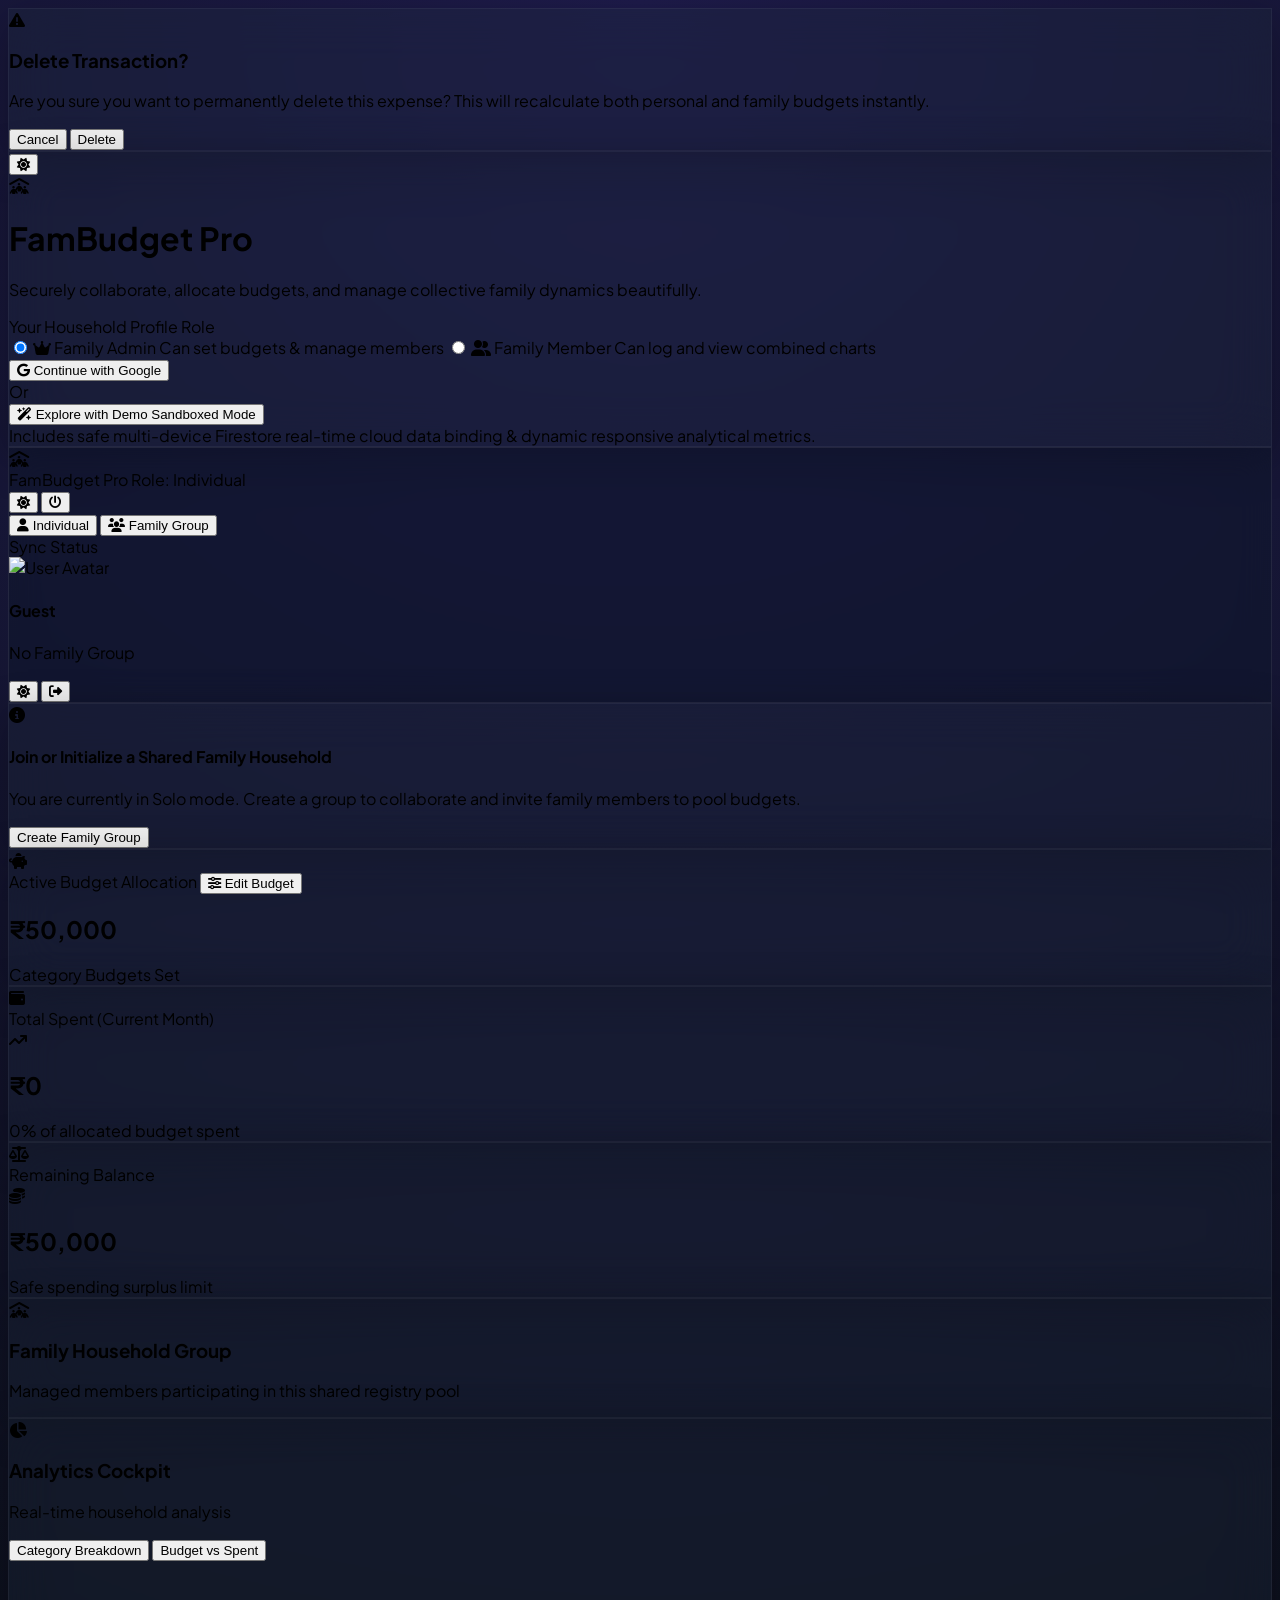
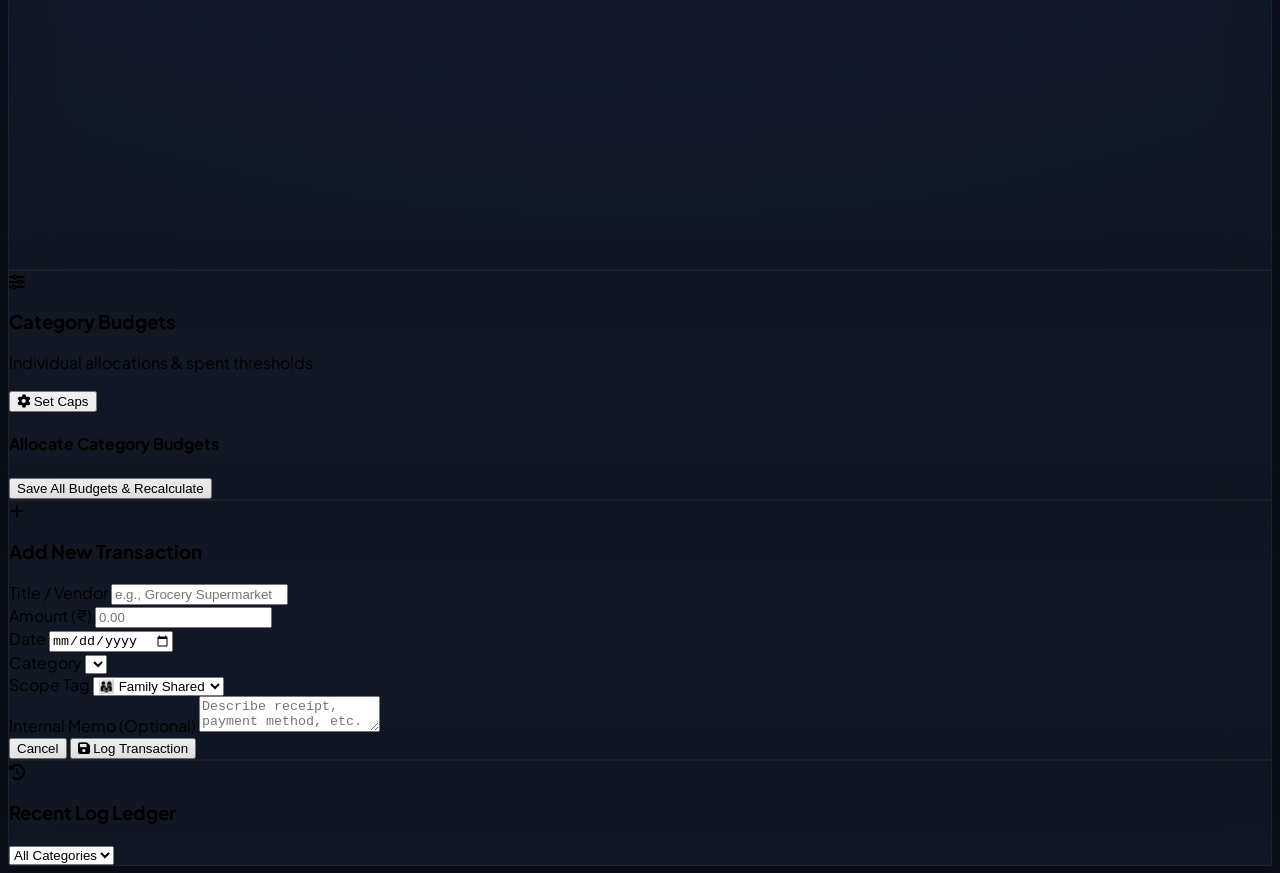
==== commit 5aa872cc: "Night Theme added" ====
--- a/index.html
+++ b/index.html
@@ -49,7 +49,118 @@
         background: radial-gradient(circle at 50% 0%, #1e1b4b 0%, #0b0f19 75%);
         -webkit-font-smoothing: antialiased;
         overflow-x: hidden;
-      }
+        transition:
+          background 0.4s cubic-bezier(0.4, 0, 0.2, 1),
+          color 0.4s cubic-bezier(0.4, 0, 0.2, 1);
+      }
+
+      /* =========================================================================
+         PREMIUM LIGHT MODE OVERRIDES
+         ========================================================================= */
+      body.light-mode {
+        background: radial-gradient(
+          circle at 50% 0%,
+          #e0e7ff 0%,
+          #f8fafc 85%
+        ) !important;
+        color: #1e293b !important;
+      }
+
+      body.light-mode .glass-panel {
+        background: rgba(255, 255, 255, 0.75) !important;
+        border: 1px solid rgba(0, 0, 0, 0.08) !important;
+      }
+
+      body.light-mode .glass-card {
+        background: rgba(255, 255, 255, 0.7) !important;
+        border: 1px solid rgba(0, 0, 0, 0.06) !important;
+        box-shadow: 0 12px 40px 0 rgba(99, 102, 241, 0.05) !important;
+      }
+
+      body.light-mode .text-white,
+      body.light-mode .text-slate-100,
+      body.light-mode h1,
+      body.light-mode h2,
+      body.light-mode h3,
+      body.light-mode h4 {
+        color: #0f172a !important;
+      }
+
+      body.light-mode .text-slate-200,
+      body.light-mode .text-slate-300,
+      body.light-mode .text-slate-400,
+      body.light-mode .text-indigo-200\/60,
+      body.light-mode .text-indigo-300\/70 {
+        color: #475569 !important;
+      }
+
+      body.light-mode .text-slate-500 {
+        color: #64748b !important;
+      }
+
+      body.light-mode .text-indigo-300 {
+        color: #4f46e5 !important;
+      }
+      body.light-mode .text-rose-300 {
+        color: #e11d48 !important;
+      }
+      body.light-mode .text-emerald-300 {
+        color: #059669 !important;
+      }
+      body.light-mode .text-amber-400 {
+        color: #b45309 !important;
+      }
+
+      body.light-mode input,
+      body.light-mode select,
+      body.light-mode textarea {
+        background-color: rgba(255, 255, 255, 0.95) !important;
+        color: #0f172a !important;
+        border-color: #cbd5e1 !important;
+      }
+      body.light-mode input:focus,
+      body.light-mode select:focus,
+      body.light-mode textarea:focus {
+        border-color: #6366f1 !important;
+      }
+      body.light-mode input::placeholder,
+      body.light-mode textarea::placeholder {
+        color: #94a3b8 !important;
+      }
+
+      body.light-mode .bg-slate-900\/50,
+      body.light-mode .bg-slate-900\/60,
+      body.light-mode .bg-slate-900\/80,
+      body.light-mode .bg-slate-800\/40,
+      body.light-mode .bg-slate-800\/60,
+      body.light-mode .bg-slate-950\/40 {
+        background-color: rgba(241, 245, 249, 0.9) !important;
+        border-color: #e2e8f0 !important;
+      }
+
+      body.light-mode .border-slate-800,
+      body.light-mode .border-slate-700 {
+        border-color: #e2e8f0 !important;
+      }
+
+      body.light-mode .divide-slate-800\/40 > * {
+        border-color: rgba(226, 232, 240, 0.7) !important;
+      }
+
+      body.light-mode .bg-slate-800 {
+        background-color: #e2e8f0 !important;
+        color: #334155 !important;
+      }
+      body.light-mode .hover\:bg-slate-700\/60:hover,
+      body.light-mode .hover\:bg-slate-700:hover {
+        background-color: #cbd5e1 !important;
+      }
+
+      body.light-mode #toggleHighlight {
+        background-color: #4f46e5 !important;
+      }
+
+      /* ========================================================================= */
 
       .glass-panel {
         background: rgba(15, 23, 42, 0.45);
@@ -89,7 +200,7 @@
   <body class="min-h-screen text-slate-100 flex flex-col antialiased">
     <div
       id="toastContainer"
-      class="fixed top-5 right-5 z-50 flex flex-col gap-3 max-w-sm w-full px-4 md:px-0"
+      class="fixed top-20 right-5 z-50 flex flex-col gap-3 max-w-sm w-full px-4 md:px-0"
     ></div>
 
     <div
@@ -140,6 +251,15 @@
       <div
         class="glass-card w-full max-w-lg p-8 md:p-10 rounded-3xl text-center z-10 relative"
       >
+        <div class="absolute top-5 right-5">
+          <button
+            class="theme-toggle-btn w-9 h-9 rounded-xl bg-slate-800/60 hover:bg-slate-700/60 text-amber-400 border border-slate-700 flex items-center justify-center transition duration-200 active:scale-95"
+            title="Toggle Light/Dark Theme"
+          >
+            <i class="fa-solid fa-sun theme-icon"></i>
+          </button>
+        </div>
+
         <div
           class="w-20 h-20 mx-auto mb-6 rounded-3xl bg-gradient-to-tr from-indigo-500 via-purple-500 to-indigo-600 flex items-center justify-center text-white text-3xl shadow-xl shadow-indigo-500/10"
         >
@@ -264,12 +384,20 @@
               </div>
             </div>
 
-            <button
-              id="logoutBtn"
-              class="sm:hidden text-red-400 bg-red-500/10 hover:bg-red-500/20 p-2.5 rounded-xl border border-red-500/20 transition text-sm"
-            >
-              <i class="fa-solid fa-power-off"></i>
-            </button>
+            <div class="flex items-center gap-2 sm:hidden">
+              <button
+                class="theme-toggle-btn text-amber-400 bg-slate-800/40 hover:bg-slate-800/80 p-2.5 rounded-xl border border-slate-700 transition text-sm"
+                title="Toggle Theme"
+              >
+                <i class="fa-solid fa-sun theme-icon"></i>
+              </button>
+              <button
+                id="logoutBtn"
+                class="text-red-400 bg-red-500/10 hover:bg-red-500/20 p-2.5 rounded-xl border border-red-500/20 transition text-sm"
+              >
+                <i class="fa-solid fa-power-off"></i>
+              </button>
+            </div>
           </div>
 
           <div
@@ -335,6 +463,14 @@
                   No Family Group
                 </p>
               </div>
+
+              <button
+                class="theme-toggle-btn text-amber-400 hover:bg-slate-800/50 p-2 rounded-xl transition ml-2"
+                title="Toggle Theme"
+              >
+                <i class="fa-solid fa-sun theme-icon"></i>
+              </button>
+
               <button
                 id="desktopLogoutBtn"
                 class="text-slate-400 hover:text-red-400 hover:bg-red-500/10 p-2 rounded-xl transition ml-1"
@@ -652,7 +788,10 @@
           </div>
 
           <div class="lg:col-span-5 space-y-6">
-            <div class="glass-card rounded-3xl p-6 space-y-4">
+            <div
+              id="transactionFormCard"
+              class="glass-card rounded-3xl p-6 space-y-4"
+            >
               <div class="flex items-center gap-3">
                 <div
                   class="w-9 h-9 rounded-xl bg-indigo-500/10 text-indigo-400 flex items-center justify-center"
@@ -834,9 +973,6 @@
         getDocs,
       } from "https://www.gstatic.com/firebasejs/11.6.1/firebase-firestore.js";
 
-      // =========================================================================
-      //  STEP 1: PASTE YOUR FIREBASE CONFIGURATION OBJECT HERE!
-      // =========================================================================
       const firebaseConfig = {
         apiKey: "AIzaSyAV4BAMhRhc-HALgukjvPQLnTKf6UC1PSU",
         authDomain: "family-budget-tracker-1342c.firebaseapp.com",
@@ -846,7 +982,6 @@
         appId: "1:1021828503893:web:98eae1e5bc9ca2f948f7dc",
         measurementId: "G-67V8YF78HD",
       };
-      // =========================================================================
 
       const isFirebaseConfigured = firebaseConfig.apiKey !== "YOUR_API_KEY";
 
@@ -1072,6 +1207,38 @@
         },
       ];
 
+      function adaptLayoutForMobile() {
+        const formCard = document.getElementById("transactionFormCard");
+        const mainElement = document.querySelector("main");
+        const rightColumn = document.querySelector(".lg\\:col-span-5");
+        const recentLedgerCard = document
+          .getElementById("expenseList")
+          ?.closest(".glass-card");
+
+        if (!formCard || !mainElement) return;
+
+        if (window.innerWidth < 1024) {
+          const banner = document.getElementById("familyActionBanner");
+          if (banner && !banner.classList.contains("hidden")) {
+            if (banner.nextSibling !== formCard) {
+              banner.after(formCard);
+            }
+          } else {
+            if (mainElement.firstChild !== formCard) {
+              mainElement.prepend(formCard);
+            }
+          }
+        } else {
+          if (
+            rightColumn &&
+            recentLedgerCard &&
+            formCard.parentNode !== rightColumn
+          ) {
+            rightColumn.insertBefore(formCard, recentLedgerCard);
+          }
+        }
+      }
+
       async function setupFirebase() {
         try {
           if (!isFirebaseConfigured) {
@@ -1369,6 +1536,8 @@
             adminControls.style.display = "none";
           }
         }
+
+        adaptLayoutForMobile();
       }
 
       function syncBudgetInputs() {
@@ -1600,6 +1769,15 @@
         const categoryCanvas = document.getElementById("categoryChart");
         const budgetCanvas = document.getElementById("budgetBarChart");
 
+        // DYNAMIC RENDERING COLOR ADAPTATION FOR BOTH VISUAL STATES
+        const isLight = document.body.classList.contains("light-mode");
+        const chartTextColor = isLight ? "#334155" : "#cbd5e1";
+        const chartMutedColor = isLight ? "#64748b" : "#94a3b8";
+        const chartGridColor = isLight
+          ? "rgba(0, 0, 0, 0.06)"
+          : "rgba(255, 255, 255, 0.05)";
+        const chartBorderColor = isLight ? "#ffffff" : "#1e1b4b";
+
         if (!hasExpenses) {
           if (categoryChartInstance) categoryChartInstance.destroy();
           if (budgetChartInstance) budgetChartInstance.destroy();
@@ -1650,7 +1828,7 @@
                 {
                   data: catValues,
                   backgroundColor: catColors,
-                  borderColor: "#1e1b4b",
+                  borderColor: chartBorderColor,
                   borderWidth: 2,
                   hoverOffset: 15,
                 },
@@ -1663,7 +1841,7 @@
                 legend: {
                   position: "right",
                   labels: {
-                    color: "#cbd5e1",
+                    color: chartTextColor,
                     font: {
                       family: "Plus Jakarta Sans",
                       size: 10,
@@ -1708,7 +1886,9 @@
                 {
                   label: "Allocated Limit",
                   data: budgetAllocatedDataset,
-                  backgroundColor: "rgba(99, 102, 241, 0.2)",
+                  backgroundColor: isLight
+                    ? "rgba(99, 102, 241, 0.4)"
+                    : "rgba(99, 102, 241, 0.2)",
                   borderColor: "rgba(99, 102, 241, 0.6)",
                   borderWidth: 1,
                   borderRadius: 6,
@@ -1730,14 +1910,14 @@
                 x: {
                   grid: { display: false },
                   ticks: {
-                    color: "#94a3b8",
+                    color: chartMutedColor,
                     font: { family: "Plus Jakarta Sans", size: 10 },
                   },
                 },
                 y: {
-                  grid: { color: "rgba(255, 255, 255, 0.05)" },
+                  grid: { color: chartGridColor },
                   ticks: {
-                    color: "#94a3b8",
+                    color: chartMutedColor,
                     font: { family: "Plus Jakarta Sans", size: 9 },
                     callback: function (v) {
                       return "₹" + v;
@@ -1748,7 +1928,7 @@
               plugins: {
                 legend: {
                   labels: {
-                    color: "#cbd5e1",
+                    color: chartTextColor,
                     font: {
                       family: "Plus Jakarta Sans",
                       size: 9,
@@ -2251,7 +2431,50 @@
         }
       }
 
+      // GLOBAL THEME IMPLEMENTATION MECHANISM
+      function initThemeEngine() {
+        const savedTheme = localStorage.getItem("theme") || "dark";
+        if (savedTheme === "light") {
+          document.body.classList.add("light-mode");
+        }
+        syncThemeUIElements(savedTheme === "light");
+
+        document.querySelectorAll(".theme-toggle-btn").forEach((btn) => {
+          btn.addEventListener("click", () => {
+            const activeLight = document.body.classList.toggle("light-mode");
+            localStorage.setItem("theme", activeLight ? "light" : "dark");
+            syncThemeUIElements(activeLight);
+            updateCharts();
+          });
+        });
+      }
+
+      function syncThemeUIElements(isLight) {
+        const icons = document.querySelectorAll(".theme-icon");
+        const buttons = document.querySelectorAll(".theme-toggle-btn");
+
+        icons.forEach((icon) => {
+          if (isLight) {
+            icon.className = "fa-solid fa-moon theme-icon text-slate-700";
+          } else {
+            icon.className = "fa-solid fa-sun theme-icon text-amber-400";
+          }
+        });
+
+        buttons.forEach((btn) => {
+          if (isLight) {
+            btn.classList.remove("text-amber-400");
+            btn.classList.add("text-slate-700");
+          } else {
+            btn.classList.remove("text-slate-700");
+            btn.classList.add("text-amber-400");
+          }
+        });
+      }
+
       window.onload = function () {
+        initThemeEngine();
+
         document.getElementById("expenseDate").value = new Date()
           .toISOString()
           .split("T")[0];
@@ -2304,7 +2527,6 @@
           if (budgetChartInstance) budgetChartInstance.resize();
         });
 
-        // EDIT BUDGET CLICK HANDLER (Toggles, synchronizes, and scrolls)
         document
           .getElementById("btnSetBudget")
           .addEventListener("click", () => {
@@ -2418,11 +2640,13 @@
           .addEventListener("click", executeLogout);
 
         setupFirebase();
+        adaptLayoutForMobile();
       };
 
       window.addEventListener("resize", () => {
         if (categoryChartInstance) categoryChartInstance.resize();
         if (budgetChartInstance) budgetChartInstance.resize();
+        adaptLayoutForMobile();
       });
     </script>
   </body>
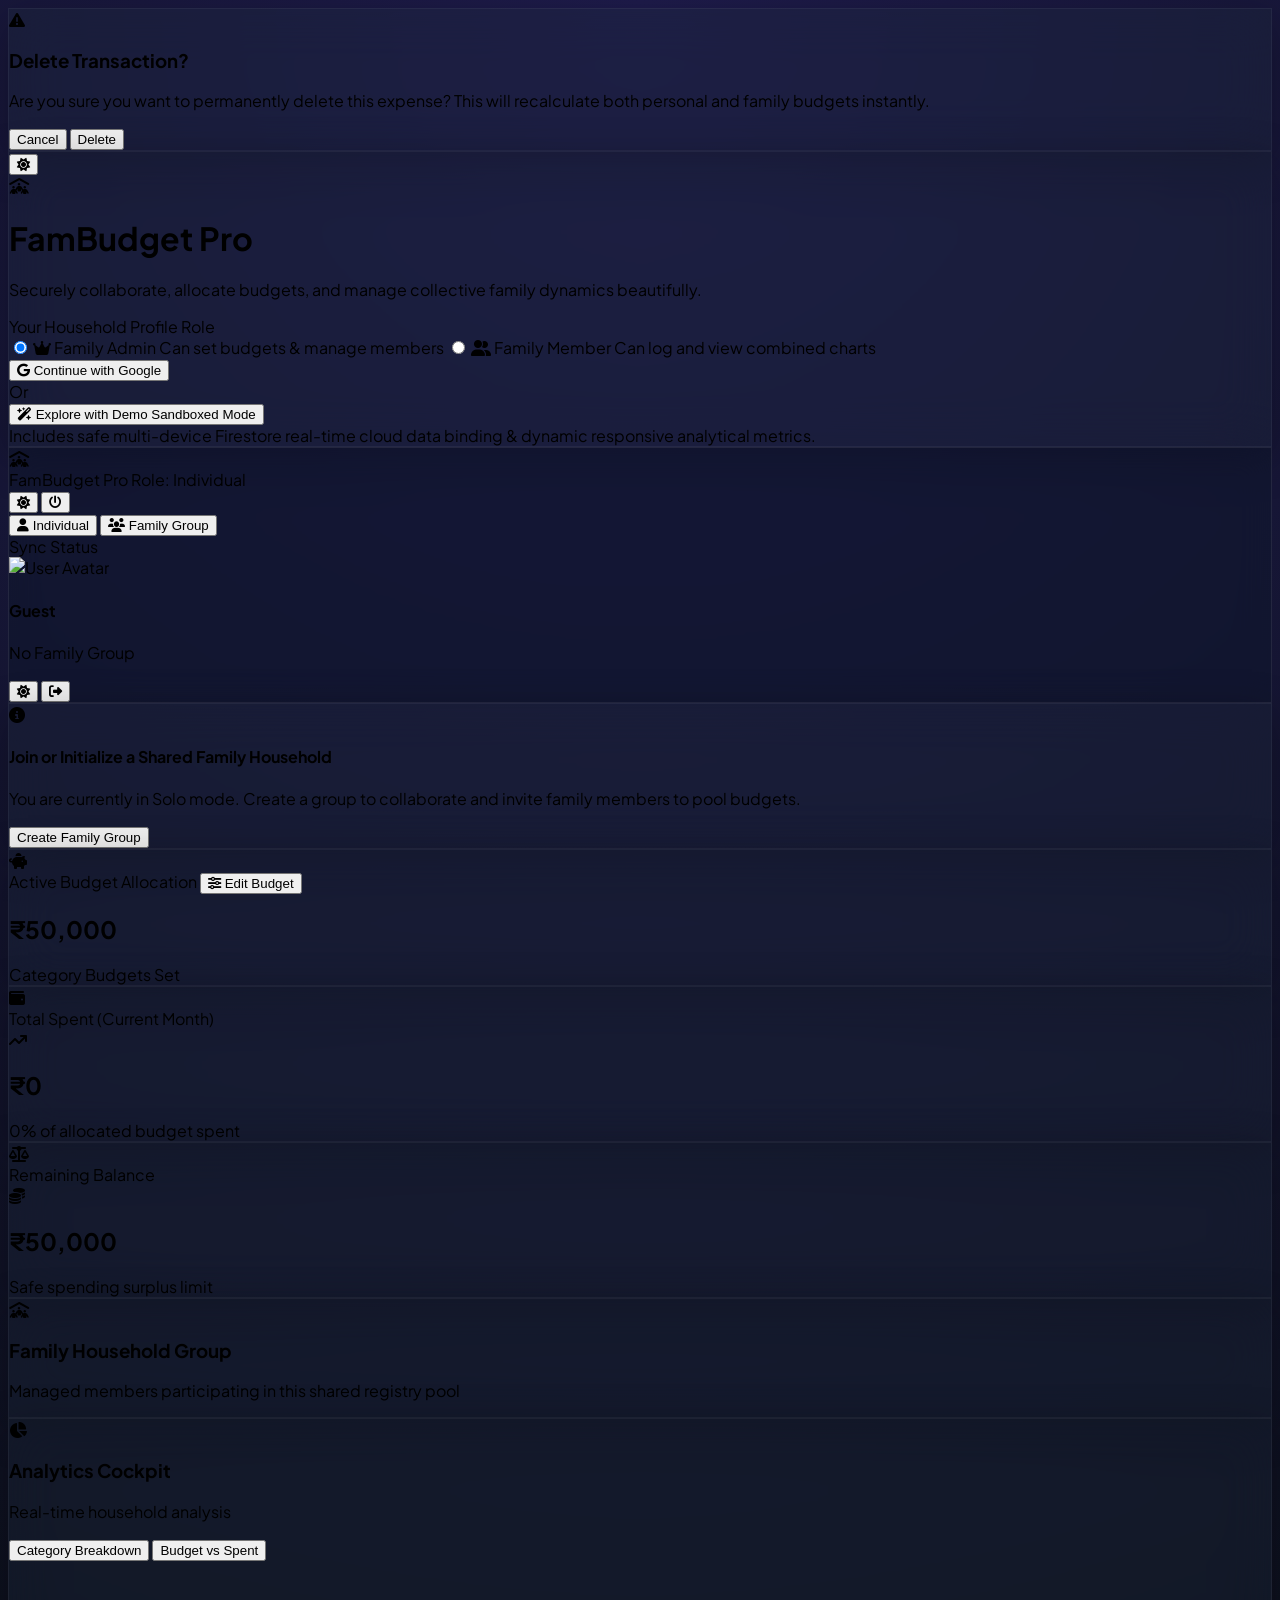
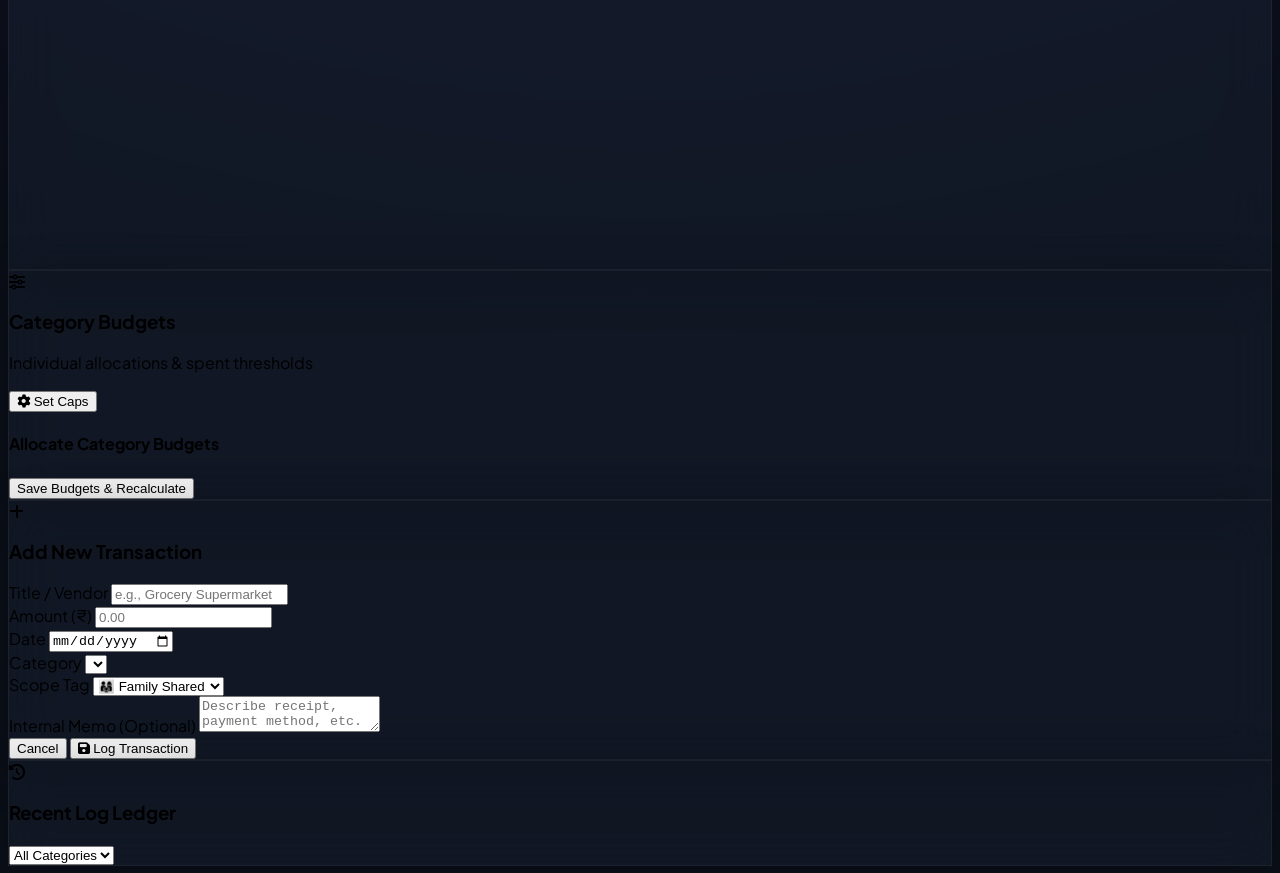
==== commit 704daf08: "Budget fixed by admin" ====
--- a/index.html
+++ b/index.html
@@ -54,9 +54,6 @@
           color 0.4s cubic-bezier(0.4, 0, 0.2, 1);
       }
 
-      /* =========================================================================
-         PREMIUM LIGHT MODE OVERRIDES
-         ========================================================================= */
       body.light-mode {
         background: radial-gradient(
           circle at 50% 0%,
@@ -159,8 +156,6 @@
       body.light-mode #toggleHighlight {
         background-color: #4f46e5 !important;
       }
-
-      /* ========================================================================= */
 
       .glass-panel {
         background: rgba(15, 23, 42, 0.45);
@@ -672,9 +667,7 @@
           <div
             id="familyMembersGrid"
             class="grid grid-cols-1 sm:grid-cols-2 lg:grid-cols-4 gap-4"
-          >
-            <!-- Loaded dynamically via js -->
-          </div>
+          ></div>
         </section>
 
         <div class="grid grid-cols-1 lg:grid-cols-12 gap-6 items-start">
@@ -763,6 +756,7 @@
                 class="p-4 bg-slate-950/40 border border-slate-800 rounded-2xl space-y-4 hidden animate__animated animate__fadeIn"
               >
                 <h4
+                  id="budgetAllocationPanelTitle"
                   class="text-xs font-bold text-indigo-300 uppercase tracking-wider"
                 >
                   Allocate Category Budgets
@@ -770,20 +764,16 @@
                 <div
                   class="grid grid-cols-2 gap-3"
                   id="categoryBudgetInputGrid"
-                >
-                  <!-- Inputs built in JavaScript dynamically -->
-                </div>
+                ></div>
                 <button
                   id="saveAllBudgetsBtn"
                   class="w-full py-2.5 rounded-xl bg-indigo-600 hover:bg-indigo-500 text-white font-bold text-xs transition active:scale-95"
                 >
-                  Save All Budgets & Recalculate
+                  Save Budgets & Recalculate
                 </button>
               </div>
 
-              <div id="categoryGaugesList" class="space-y-3.5">
-                <!-- Populated with beautiful custom visual bars via JS -->
-              </div>
+              <div id="categoryGaugesList" class="space-y-3.5"></div>
             </div>
           </div>
 
@@ -860,9 +850,7 @@
                       id="expenseCategory"
                       class="w-full bg-slate-900/60 border border-slate-800 hover:border-slate-700 focus:border-indigo-500 focus:outline-none rounded-xl px-3 py-3 text-slate-200 transition text-xs cursor-pointer"
                       required
-                    >
-                      <!-- Categories populated via JS -->
-                    </select>
+                    ></select>
                   </div>
                   <div>
                     <label
@@ -938,9 +926,7 @@
               <div
                 id="expenseList"
                 class="divide-y divide-slate-800/40 max-h-[360px] overflow-y-auto space-y-2 pr-1"
-              >
-                <!-- Filled dynamically -->
-              </div>
+              ></div>
             </div>
           </div>
         </div>
@@ -999,10 +985,14 @@
             "Other General": 2000,
           },
         },
+        individualBudget: null,
+        adminBudget: null,
+        allMemberBudgets: {},
         activeUser: null,
         familyGroup: null,
         isDemoMode: !isFirebaseConfigured,
         activeView: "individual",
+        editingBudgetUserId: null, // Tracks target whose budget is actively configured by Admin
         selectedDeleteId: null,
         editingId: null,
         filterCategory: "ALL",
@@ -1094,7 +1084,7 @@
         setTimeout(() => {
           toast.classList.add("opacity-0", "translate-y-[-10px]");
           setTimeout(() => toast.remove(), 300);
-        }, 4000);
+        }, 5000);
       }
 
       let categoryChartInstance = null;
@@ -1281,6 +1271,17 @@
         state.familyGroup = { ...demoMockGroup };
         state.familyGroup.adminId = state.activeUser.uid;
 
+        if (state.activeUser.role === "member") {
+          state.activeUser.uid = "demo-user-2";
+          state.activeUser.displayName = "James Hansen";
+          state.activeUser.email = "member1@family.com";
+          state.activeUser.photoURL =
+            "https://placehold.co/100x100/10b981/ffffff?text=JH";
+        }
+
+        // Initialize state targets
+        state.editingBudgetUserId = state.activeUser.uid;
+
         const storedExpenses = localStorage.getItem("demo_fam_expenses");
         if (storedExpenses) {
           try {
@@ -1296,14 +1297,88 @@
           );
         }
 
-        const storedBudget = localStorage.getItem("demo_fam_budget");
-        if (storedBudget) {
-          try {
-            state.budget = JSON.parse(storedBudget);
-          } catch (e) {
-            // Stay default
-          }
-        }
+        const storedIndBudget = localStorage.getItem(
+          "demo_budget_" + state.activeUser.uid,
+        );
+        if (storedIndBudget) {
+          state.individualBudget = JSON.parse(storedIndBudget);
+        } else {
+          state.individualBudget = {
+            totalBudget: 20000,
+            categories: {
+              "Food & Dining": 5000,
+              "Utilities & Bills": 4000,
+              "Transport & Travel": 2000,
+              "Shopping & Lifestyle": 3000,
+              Entertainment: 2000,
+              "Medical & Health": 2000,
+              "Other General": 2000,
+            },
+          };
+        }
+
+        const storedAdminBudget = localStorage.getItem("demo_budget_admin");
+        if (storedAdminBudget) {
+          state.adminBudget = JSON.parse(storedAdminBudget);
+        } else {
+          state.adminBudget = {
+            totalBudget: 100000,
+            categories: {
+              "Food & Dining": 30000,
+              "Utilities & Bills": 20000,
+              "Transport & Travel": 10000,
+              "Shopping & Lifestyle": 15000,
+              Entertainment: 10000,
+              "Medical & Health": 10000,
+              "Other General": 5000,
+            },
+          };
+        }
+
+        state.allMemberBudgets = {
+          "demo-user-1": {
+            totalBudget: 20000,
+            categories: {
+              "Food & Dining": 5000,
+              "Utilities & Bills": 4000,
+              "Transport & Travel": 2000,
+              "Shopping & Lifestyle": 3000,
+              Entertainment: 2000,
+              "Medical & Health": 2000,
+              "Other General": 2000,
+            },
+          },
+          "demo-user-2": {
+            totalBudget: 20000,
+            categories: {
+              "Food & Dining": 5000,
+              "Utilities & Bills": 4000,
+              "Transport & Travel": 2000,
+              "Shopping & Lifestyle": 3000,
+              Entertainment: 2000,
+              "Medical & Health": 2000,
+              "Other General": 2000,
+            },
+          },
+          "demo-user-3": {
+            totalBudget: 15000,
+            categories: {
+              "Food & Dining": 3000,
+              "Utilities & Bills": 3000,
+              "Transport & Travel": 2000,
+              "Shopping & Lifestyle": 2000,
+              Entertainment: 2000,
+              "Medical & Health": 2000,
+              "Other General": 1000,
+            },
+          },
+        };
+        state.allMemberBudgets[state.activeUser.uid] = state.individualBudget;
+
+        state.budget =
+          state.activeView === "individual"
+            ? state.individualBudget
+            : state.adminBudget;
 
         setupVisuals();
         renderDashboard();
@@ -1322,6 +1397,8 @@
             document.querySelector('input[name="onboardRole"]:checked')
               ?.value || "admin",
         };
+
+        state.editingBudgetUserId = state.activeUser.uid;
 
         const syncIndicator = document.getElementById("syncStatus");
         if (syncIndicator) {
@@ -1351,6 +1428,14 @@
           "public",
           "data",
           "expenses",
+        );
+        const budgetsCollection = collection(
+          state.db,
+          "artifacts",
+          state.appId,
+          "public",
+          "data",
+          "budgets",
         );
 
         try {
@@ -1430,39 +1515,56 @@
             renderDashboard();
           });
 
-          const budgetDocId = state.familyGroup
-            ? state.familyGroup.groupId
-            : state.activeUser.uid;
-          onSnapshot(
-            doc(
-              state.db,
-              "artifacts",
-              state.appId,
-              "public",
-              "data",
-              "budgets",
-              budgetDocId,
-            ),
-            (bDoc) => {
-              if (bDoc.exists()) {
-                state.budget = bDoc.data();
-              } else {
-                setDoc(
-                  doc(
-                    state.db,
-                    "artifacts",
-                    state.appId,
-                    "public",
-                    "data",
-                    "budgets",
-                    budgetDocId,
-                  ),
-                  state.budget,
-                );
-              }
-              renderDashboard();
-            },
-          );
+          onSnapshot(budgetsCollection, (snapshot) => {
+            state.allMemberBudgets = {};
+            snapshot.forEach((bDoc) => {
+              state.allMemberBudgets[bDoc.id] = bDoc.data();
+            });
+
+            if (state.allMemberBudgets[state.activeUser.uid]) {
+              state.individualBudget =
+                state.allMemberBudgets[state.activeUser.uid];
+            } else {
+              state.individualBudget = {
+                totalBudget: 20000,
+                categories: {
+                  "Food & Dining": 5000,
+                  "Utilities & Bills": 4000,
+                  "Transport & Travel": 2000,
+                  "Shopping & Lifestyle": 3000,
+                  Entertainment: 2000,
+                  "Medical & Health": 2000,
+                  "Other General": 2000,
+                },
+              };
+            }
+
+            const adminId = state.familyGroup
+              ? state.familyGroup.groupId
+              : "default-admin";
+            if (state.allMemberBudgets[adminId]) {
+              state.adminBudget = state.allMemberBudgets[adminId];
+            } else {
+              state.adminBudget = {
+                totalBudget: 100000,
+                categories: {
+                  "Food & Dining": 30000,
+                  "Utilities & Bills": 20000,
+                  "Transport & Travel": 10000,
+                  "Shopping & Lifestyle": 15000,
+                  Entertainment: 10000,
+                  "Medical & Health": 10000,
+                  "Other General": 5000,
+                },
+              };
+            }
+
+            state.budget =
+              state.activeView === "individual"
+                ? state.individualBudget
+                : state.adminBudget;
+            renderDashboard();
+          });
         } catch (authSetupErr) {
           console.error(
             "Failed cloud handshake, falling back to demo gracefully:",
@@ -1520,12 +1622,13 @@
         syncBudgetInputs();
 
         const editBtn = document.getElementById("btnSetBudget");
-        if (editBtn) {
-          if (state.activeUser.role === "admin") {
-            editBtn.style.display = "block";
-          } else {
-            editBtn.style.display = "none";
-          }
+        const capBtn = document.getElementById("btnToggleSetBudgetCollapse");
+        if (state.activeUser.role === "admin") {
+          if (editBtn) editBtn.style.display = "block";
+          if (capBtn) capBtn.style.display = "flex";
+        } else {
+          if (editBtn) editBtn.style.display = "none";
+          if (capBtn) capBtn.style.display = "none";
         }
 
         const adminControls = document.getElementById("adminInviteControls");
@@ -1544,12 +1647,20 @@
         const inputGrid = document.getElementById("categoryBudgetInputGrid");
         if (inputGrid) {
           inputGrid.innerHTML = "";
+          const targetUid = state.editingBudgetUserId || state.activeUser.uid;
+          const targetBudget =
+            state.allMemberBudgets[targetUid] || state.budget;
+
           Object.keys(categoriesConfig).forEach((category) => {
+            const defaultAlloc =
+              targetBudget && targetBudget.categories
+                ? targetBudget.categories[category] || 0
+                : 0;
             const container = document.createElement("div");
             container.className = "space-y-1";
             container.innerHTML = `
                         <label class="text-[9px] font-bold text-slate-400 uppercase tracking-wider block">${category}</label>
-                        <input type="number" id="budget_input_${category.replace(/\s+/g, "_")}" value="${state.budget.categories[category] || 0}" class="w-full bg-slate-900 border border-slate-800 hover:border-slate-700 focus:border-indigo-500 focus:outline-none rounded-xl px-3 py-2 text-slate-100 text-xs" />
+                        <input type="number" id="budget_input_${category.replace(/\s+/g, "_")}" value="${defaultAlloc}" class="w-full bg-slate-900 border border-slate-800 hover:border-slate-700 focus:border-indigo-500 focus:outline-none rounded-xl px-3 py-2 text-slate-100 text-xs" ${state.activeUser.role !== "admin" ? "disabled" : ""} />
                     `;
             inputGrid.appendChild(container);
           });
@@ -1570,7 +1681,9 @@
 
         const activeExpenses = state.expenses.filter((exp) => {
           if (state.activeView === "individual") {
-            return exp.userId === state.activeUser.uid;
+            return (
+              exp.userId === state.activeUser.uid && exp.scope === "individual"
+            );
           } else {
             if (state.familyGroup) {
               return (
@@ -1589,7 +1702,7 @@
           }
         });
 
-        const activeBudgetCeiling = state.budget.totalBudget;
+        const activeBudgetCeiling = state.budget ? state.budget.totalBudget : 0;
         const remainingBalance = activeBudgetCeiling - currentMonthSpent;
         const percentageSpent =
           activeBudgetCeiling > 0
@@ -1621,18 +1734,18 @@
         document.getElementById("spentPercentage").innerText =
           `${percentageSpent}% of allocated budget spent`;
         document.getElementById("budgetCardLabel").innerText =
-          `${state.activeView === "individual" ? "My Solo Budget" : "Family Pooled Budget"}`;
-
-        const allocCount = Object.values(state.budget.categories).filter(
-          (x) => x > 0,
-        ).length;
+          `${state.activeView === "individual" ? "My Personal Budget" : "Family Master Ceiling"}`;
+
+        const allocCount = state.budget
+          ? Object.values(state.budget.categories).filter((x) => x > 0).length
+          : 0;
         document.getElementById("budgetLimitCount").innerText =
           `${allocCount} category budget limits configured`;
       }
 
       function renderGauges() {
         const listContainer = document.getElementById("categoryGaugesList");
-        if (!listContainer) return;
+        if (!listContainer || !state.budget) return;
         listContainer.innerHTML = "";
 
         const todayStr = new Date().toISOString().split("T")[0];
@@ -1645,7 +1758,9 @@
 
         const activeExpenses = state.expenses.filter((exp) => {
           if (state.activeView === "individual") {
-            return exp.userId === state.activeUser.uid;
+            return (
+              exp.userId === state.activeUser.uid && exp.scope === "individual"
+            );
           } else {
             if (state.familyGroup) {
               return (
@@ -1741,27 +1856,150 @@
 
         state.familyGroup.members.forEach((member) => {
           const totalSpent = userSpentTotals[member.uid] || 0;
+          const mBudget = state.allMemberBudgets[member.uid];
+          const budgetCapStr = mBudget
+            ? `₹${mBudget.totalBudget.toLocaleString("en-IN")}`
+            : "Not Configured";
+
           const card = document.createElement("div");
           card.className =
-            "p-4 bg-slate-900/50 border border-slate-800 rounded-2xl flex items-center gap-3.5 relative";
+            "p-4 bg-slate-900/50 border border-slate-800 rounded-2xl flex items-center gap-3.5 relative group";
 
           const isAdmin = member.role === "admin";
           const meText =
             member.email === state.activeUser.email ? " (You)" : "";
+
+          // Access Rule 2: Render removal buttons strictly for Admin authorization
+          const isRemovalEligible =
+            state.activeUser.role === "admin" &&
+            member.uid !== state.activeUser.uid;
+          const removalButtonHtml = isRemovalEligible
+            ? `<button data-remove-uid="${member.uid}" class="remove-member-btn absolute top-3 right-3 text-slate-500 hover:text-red-400 transition" title="Remove Member">
+                <i class="fa-solid fa-user-minus text-[11px]"></i>
+               </button>`
+            : "";
+
+          // Feature: Allow Family Admin to edit the budget limits of any other individual member card
+          const isBudgetEditEligible = state.activeUser.role === "admin";
+          const editBudgetButtonHtml = isBudgetEditEligible
+            ? `<button data-edit-budget-uid="${member.uid}" data-member-name="${member.displayName}" class="edit-member-budget-btn absolute top-3 ${isRemovalEligible ? "right-9" : "right-3"} text-slate-500 hover:text-indigo-400 transition" title="Configure Budget">
+                <i class="fa-solid fa-sliders text-[11px]"></i>
+               </button>`
+            : "";
 
           card.innerHTML = `
                     <div class="relative">
                         <img src="${member.photoURL}" alt="${member.displayName}" class="w-11 h-11 rounded-full object-cover border-2 ${isAdmin ? "border-amber-400" : "border-indigo-500"}" />
                         ${isAdmin ? `<span class="absolute -top-1.5 -right-1 bg-amber-400 text-slate-900 text-[8px] px-1 rounded-full font-extrabold shadow"><i class="fa-solid fa-crown"></i></span>` : ""}
                     </div>
-                    <div class="min-w-0">
-                        <h4 class="text-xs font-extrabold text-white truncate">${member.displayName}${meText}</h4>
-                        <p class="text-[10px] text-indigo-300 font-medium">${member.role === "admin" ? "Household Admin" : "Family Member"}</p>
-                        <p class="text-slate-400 text-[10px] mt-0.5">Month Spent: <span class="font-bold text-white">₹${totalSpent.toLocaleString("en-IN")}</span></p>
+                    <div class="min-w-0 flex-1">
+                        <h4 class="text-xs font-extrabold text-white truncate pr-12">${member.displayName}${meText}</h4>
+                        <p class="text-[9px] text-indigo-300 font-medium">${member.role === "admin" ? "Household Admin" : "Family Member"}</p>
+                        <p class="text-slate-400 text-[9px] mt-0.5">Budget Cap: <span class="font-bold text-indigo-400">${budgetCapStr}</span></p>
+                        <p class="text-slate-400 text-[9px]">Spent: <span class="font-bold text-white">₹${totalSpent.toLocaleString("en-IN")}</span></p>
                     </div>
+                    ${removalButtonHtml}
+                    ${editBudgetButtonHtml}
                 `;
           grid.appendChild(card);
         });
+
+        document.querySelectorAll(".remove-member-btn").forEach((btn) => {
+          btn.addEventListener("click", () => {
+            const targetUid = btn.getAttribute("data-remove-uid");
+            removeFamilyMember(targetUid);
+          });
+        });
+
+        document.querySelectorAll(".edit-member-budget-btn").forEach((btn) => {
+          btn.addEventListener("click", () => {
+            const targetUid = btn.getAttribute("data-edit-budget-uid");
+            const targetName = btn.getAttribute("data-member-name");
+            openBudgetEditorFor(targetUid, targetName);
+          });
+        });
+      }
+
+      function openBudgetEditorFor(uid, name) {
+        state.editingBudgetUserId = uid;
+        const panel = document.getElementById("budgetAllocationSettingsPanel");
+        panel.classList.remove("hidden");
+
+        const titleEl = document.getElementById("budgetAllocationPanelTitle");
+        if (titleEl) {
+          titleEl.innerHTML = `Configure Budget limits for <span class="text-indigo-400 font-extrabold">${name}</span>`;
+        }
+
+        // Initialize inputs using target user's custom mapped configurations
+        const targetBudget = state.allMemberBudgets[uid] || {
+          totalBudget: 20000,
+          categories: {
+            "Food & Dining": 5000,
+            "Utilities & Bills": 4000,
+            "Transport & Travel": 2000,
+            "Shopping & Lifestyle": 3000,
+            Entertainment: 2000,
+            "Medical & Health": 2000,
+            "Other General": 2000,
+          },
+        };
+
+        Object.keys(categoriesConfig).forEach((category) => {
+          const inputId = `budget_input_${category.replace(/\s+/g, "_")}`;
+          const inputEl = document.getElementById(inputId);
+          if (inputEl) {
+            inputEl.value = targetBudget.categories[category] || 0;
+          }
+        });
+
+        panel.scrollIntoView({ behavior: "smooth", block: "center" });
+      }
+
+      async function removeFamilyMember(uid) {
+        if (state.activeUser.role !== "admin") {
+          showToast("Unauthorized request action.", "error");
+          return;
+        }
+
+        try {
+          if (state.isDemoMode) {
+            state.familyGroup.members = state.familyGroup.members.filter(
+              (m) => m.uid !== uid,
+            );
+            delete state.allMemberBudgets[uid];
+            localStorage.setItem(
+              "demo_fam_group",
+              JSON.stringify(state.familyGroup),
+            );
+            showToast(
+              "Member successfully removed from household registry.",
+              "info",
+            );
+            renderDashboard();
+          } else {
+            const groupDocRef = doc(
+              state.db,
+              "artifacts",
+              state.appId,
+              "public",
+              "data",
+              "groups",
+              state.familyGroup.groupId,
+            );
+            const groupSnap = await getDoc(groupDocRef);
+            if (groupSnap.exists()) {
+              const currentData = groupSnap.data();
+              const updatedMembers = currentData.members.filter(
+                (m) => m.uid !== uid,
+              );
+              await updateDoc(groupDocRef, { members: updatedMembers });
+              showToast("Member removed from cloud registry.", "info");
+            }
+          }
+        } catch (err) {
+          console.error("Removal workflow failed:", err);
+          showToast("Failed to remove selected user profile.", "error");
+        }
       }
 
       function updateCharts() {
@@ -1769,7 +2007,6 @@
         const categoryCanvas = document.getElementById("categoryChart");
         const budgetCanvas = document.getElementById("budgetBarChart");
 
-        // DYNAMIC RENDERING COLOR ADAPTATION FOR BOTH VISUAL STATES
         const isLight = document.body.classList.contains("light-mode");
         const chartTextColor = isLight ? "#334155" : "#cbd5e1";
         const chartMutedColor = isLight ? "#64748b" : "#94a3b8";
@@ -1778,7 +2015,7 @@
           : "rgba(255, 255, 255, 0.05)";
         const chartBorderColor = isLight ? "#ffffff" : "#1e1b4b";
 
-        if (!hasExpenses) {
+        if (!hasExpenses || !state.budget) {
           if (categoryChartInstance) categoryChartInstance.destroy();
           if (budgetChartInstance) budgetChartInstance.destroy();
           return;
@@ -1789,7 +2026,9 @@
 
         const activeExpenses = state.expenses.filter((exp) => {
           if (state.activeView === "individual") {
-            return exp.userId === state.activeUser.uid;
+            return (
+              exp.userId === state.activeUser.uid && exp.scope === "individual"
+            );
           } else {
             if (state.familyGroup) {
               return (
@@ -1955,7 +2194,8 @@
 
           let matchesScope = true;
           if (state.activeView === "individual") {
-            matchesScope = exp.userId === state.activeUser.uid;
+            matchesScope =
+              exp.userId === state.activeUser.uid && exp.scope === "individual";
           } else {
             if (state.familyGroup) {
               matchesScope =
@@ -1999,7 +2239,7 @@
           const scopeBadge =
             exp.scope === "family"
               ? `<span class="bg-indigo-500/10 text-indigo-300 border border-indigo-500/20 px-1.5 py-0.5 rounded text-[8px] font-bold">Family Shared</span>`
-              : `<span class="bg-slate-500/10 text-slate-300 border border-slate-500/20 px-1.5 py-0.5 rounded text-[8px] font-bold">Personal Solo</span>`;
+              : `<span class="bg-amber-500/10 text-amber-300 border border-amber-500/20 px-1.5 py-0.5 rounded text-[8px] font-bold">Personal Solo</span>`;
 
           ledgerRow.innerHTML = `
                     <div class="flex items-center gap-3 min-w-0 flex-1">
@@ -2246,6 +2486,20 @@
       }
 
       async function saveAllBudgets() {
+        if (state.activeUser.role !== "admin") {
+          showToast(
+            "Action forbidden for your current individual profile role.",
+            "error",
+          );
+          return;
+        }
+
+        const targetUid =
+          state.editingBudgetUserId ||
+          (state.activeView === "individual"
+            ? state.activeUser.uid
+            : state.familyGroup.groupId);
+
         const newBudgetsMap = {};
         let sumTotal = 0;
 
@@ -2265,19 +2519,62 @@
           categories: newBudgetsMap,
         };
 
+        // Safety Guard Rules
+        if (state.familyGroup && targetUid !== state.familyGroup.groupId) {
+          let otherMembersBudgetsSum = 0;
+          state.familyGroup.members.forEach((m) => {
+            if (m.uid !== targetUid) {
+              const mBudget = state.allMemberBudgets[m.uid];
+              otherMembersBudgetsSum += mBudget
+                ? parseFloat(mBudget.totalBudget) || 0
+                : 20000;
+            }
+          });
+
+          const adminCap =
+            parseFloat(state.adminBudget ? state.adminBudget.totalBudget : 0) ||
+            100000;
+          if (otherMembersBudgetsSum + sumTotal > adminCap) {
+            showToast(
+              `🚫 Budget Limit Exceeded! Combined personal budgets (₹${(otherMembersBudgetsSum + sumTotal).toLocaleString("en-IN")}) cannot exceed the master pool ceiling set by the Admin (₹${adminCap.toLocaleString("en-IN")}).`,
+              "error",
+            );
+            return;
+          }
+        }
+
         try {
           if (state.isDemoMode) {
-            state.budget = updatedBudget;
-            localStorage.setItem(
-              "demo_fam_budget",
-              JSON.stringify(updatedBudget),
-            );
-            showToast("All localized budget caps successfully adjusted!");
+            state.allMemberBudgets[targetUid] = updatedBudget;
+            if (targetUid === state.activeUser.uid) {
+              state.individualBudget = updatedBudget;
+              localStorage.setItem(
+                "demo_budget_" + targetUid,
+                JSON.stringify(updatedBudget),
+              );
+            } else if (
+              state.familyGroup &&
+              targetUid === state.familyGroup.groupId
+            ) {
+              state.adminBudget = updatedBudget;
+              localStorage.setItem(
+                "demo_budget_admin",
+                JSON.stringify(updatedBudget),
+              );
+            } else {
+              localStorage.setItem(
+                "demo_budget_" + targetUid,
+                JSON.stringify(updatedBudget),
+              );
+            }
+
+            state.budget =
+              state.activeView === "individual"
+                ? state.individualBudget
+                : state.adminBudget;
+            showToast("Budget limits successfully updated!");
             renderDashboard();
           } else {
-            const budgetDocId = state.familyGroup
-              ? state.familyGroup.groupId
-              : state.activeUser.uid;
             await setDoc(
               doc(
                 state.db,
@@ -2286,11 +2583,11 @@
                 "public",
                 "data",
                 "budgets",
-                budgetDocId,
+                targetUid,
               ),
               updatedBudget,
             );
-            showToast("Cloud budget caps successfully adjusted!");
+            showToast("Cloud configuration update saved successfully!");
           }
           document
             .getElementById("budgetAllocationSettingsPanel")
@@ -2302,6 +2599,11 @@
       }
 
       async function inviteFamilyMember() {
+        if (state.activeUser.role !== "admin") {
+          showToast("Forbidden operational workflow request.", "error");
+          return;
+        }
+
         const input = document.getElementById("inviteMemberEmail");
         const email = input.value.trim().toLowerCase();
 
@@ -2325,13 +2627,19 @@
 
             const short = email.split("@")[0];
             const dummyPhoto = `https://placehold.co/100x100/312e81/ffffff?text=${short.substring(0, 2).toUpperCase()}`;
+            const newMemberId = "demo-user-" + Date.now();
             state.familyGroup.members.push({
-              uid: "demo-user-" + Date.now(),
+              uid: newMemberId,
               email: email,
               displayName: short.charAt(0).toUpperCase() + short.slice(1),
               photoURL: dummyPhoto,
               role: "member",
             });
+
+            state.allMemberBudgets[newMemberId] = {
+              totalBudget: 15000,
+              categories: {},
+            };
 
             localStorage.setItem(
               "demo_fam_group",
@@ -2386,11 +2694,6 @@
       }
 
       async function createFamilyGroupFromBanner() {
-        if (state.isDemoMode) {
-          showToast("Family group initialized under sandbox demo settings.");
-          return;
-        }
-
         try {
           const newGroupId = crypto.randomUUID();
           const newGroupObj = {
@@ -2409,19 +2712,24 @@
             ],
           };
 
-          await setDoc(
-            doc(
-              state.db,
-              "artifacts",
-              state.appId,
-              "public",
-              "data",
-              "groups",
-              newGroupId,
-            ),
-            newGroupObj,
-          );
-          state.familyGroup = { id: newGroupId, ...newGroupObj };
+          if (state.isDemoMode) {
+            state.familyGroup = newGroupObj;
+            localStorage.setItem("demo_fam_group", JSON.stringify(newGroupObj));
+          } else {
+            await setDoc(
+              doc(
+                state.db,
+                "artifacts",
+                state.appId,
+                "public",
+                "data",
+                "groups",
+                newGroupId,
+              ),
+              newGroupObj,
+            );
+            state.familyGroup = { id: newGroupId, ...newGroupObj };
+          }
           setupVisuals();
           renderDashboard();
           showToast("Your Family Household Group was provisioned!", "success");
@@ -2431,7 +2739,6 @@
         }
       }
 
-      // GLOBAL THEME IMPLEMENTATION MECHANISM
       function initThemeEngine() {
         const savedTheme = localStorage.getItem("theme") || "dark";
         if (savedTheme === "light") {
@@ -2527,26 +2834,47 @@
           if (budgetChartInstance) budgetChartInstance.resize();
         });
 
-        document
-          .getElementById("btnSetBudget")
-          .addEventListener("click", () => {
-            const panel = document.getElementById(
-              "budgetAllocationSettingsPanel",
+        const editBtn = document.getElementById("btnSetBudget");
+        editBtn.addEventListener("click", () => {
+          if (state.activeUser.role !== "admin") return;
+
+          const panel = document.getElementById(
+            "budgetAllocationSettingsPanel",
+          );
+          panel.classList.toggle("hidden");
+
+          if (!panel.classList.contains("hidden")) {
+            const currentEditingId =
+              state.editingBudgetUserId ||
+              (state.activeView === "individual"
+                ? state.activeUser.uid
+                : state.familyGroup.groupId);
+            state.editingBudgetUserId = currentEditingId;
+
+            const targetName =
+              state.activeView === "individual"
+                ? `${state.activeUser.displayName} (You)`
+                : "Family Master Pool";
+
+            const titleEl = document.getElementById(
+              "budgetAllocationPanelTitle",
             );
-            panel.classList.toggle("hidden");
-
-            if (!panel.classList.contains("hidden")) {
-              syncBudgetInputs();
-              panel.scrollIntoView({ behavior: "smooth", block: "center" });
-
-              const firstInput = panel.querySelector("input");
-              if (firstInput) firstInput.focus();
+            if (titleEl) {
+              titleEl.innerHTML = `Configure Budget limits for <span class="text-indigo-400 font-extrabold">${targetName}</span>`;
             }
-          });
+
+            syncBudgetInputs();
+            panel.scrollIntoView({ behavior: "smooth", block: "center" });
+
+            const firstInput = panel.querySelector("input");
+            if (firstInput) firstInput.focus();
+          }
+        });
 
         document
           .getElementById("btnToggleSetBudgetCollapse")
           .addEventListener("click", () => {
+            if (state.activeUser.role !== "admin") return;
             const panel = document.getElementById(
               "budgetAllocationSettingsPanel",
             );
@@ -2568,6 +2896,13 @@
           btnViewFam.className =
             "relative z-10 flex-1 text-center text-xs font-semibold h-full rounded-xl flex items-center justify-center gap-2 text-slate-400 transition-all duration-300";
           state.activeView = "individual";
+          state.budget = state.individualBudget;
+          state.editingBudgetUserId = state.activeUser.uid;
+
+          if (editBtn) {
+            editBtn.style.display =
+              state.activeUser.role === "admin" ? "block" : "none";
+          }
           renderDashboard();
         });
 
@@ -2578,6 +2913,15 @@
           btnViewInd.className =
             "relative z-10 flex-1 text-center text-xs font-semibold h-full rounded-xl flex items-center justify-center gap-2 text-slate-400 transition-all duration-300";
           state.activeView = "family";
+          state.budget = state.adminBudget;
+          state.editingBudgetUserId = state.familyGroup
+            ? state.familyGroup.groupId
+            : null;
+
+          if (editBtn) {
+            editBtn.style.display =
+              state.activeUser.role === "admin" ? "block" : "none";
+          }
           renderDashboard();
         });
 
